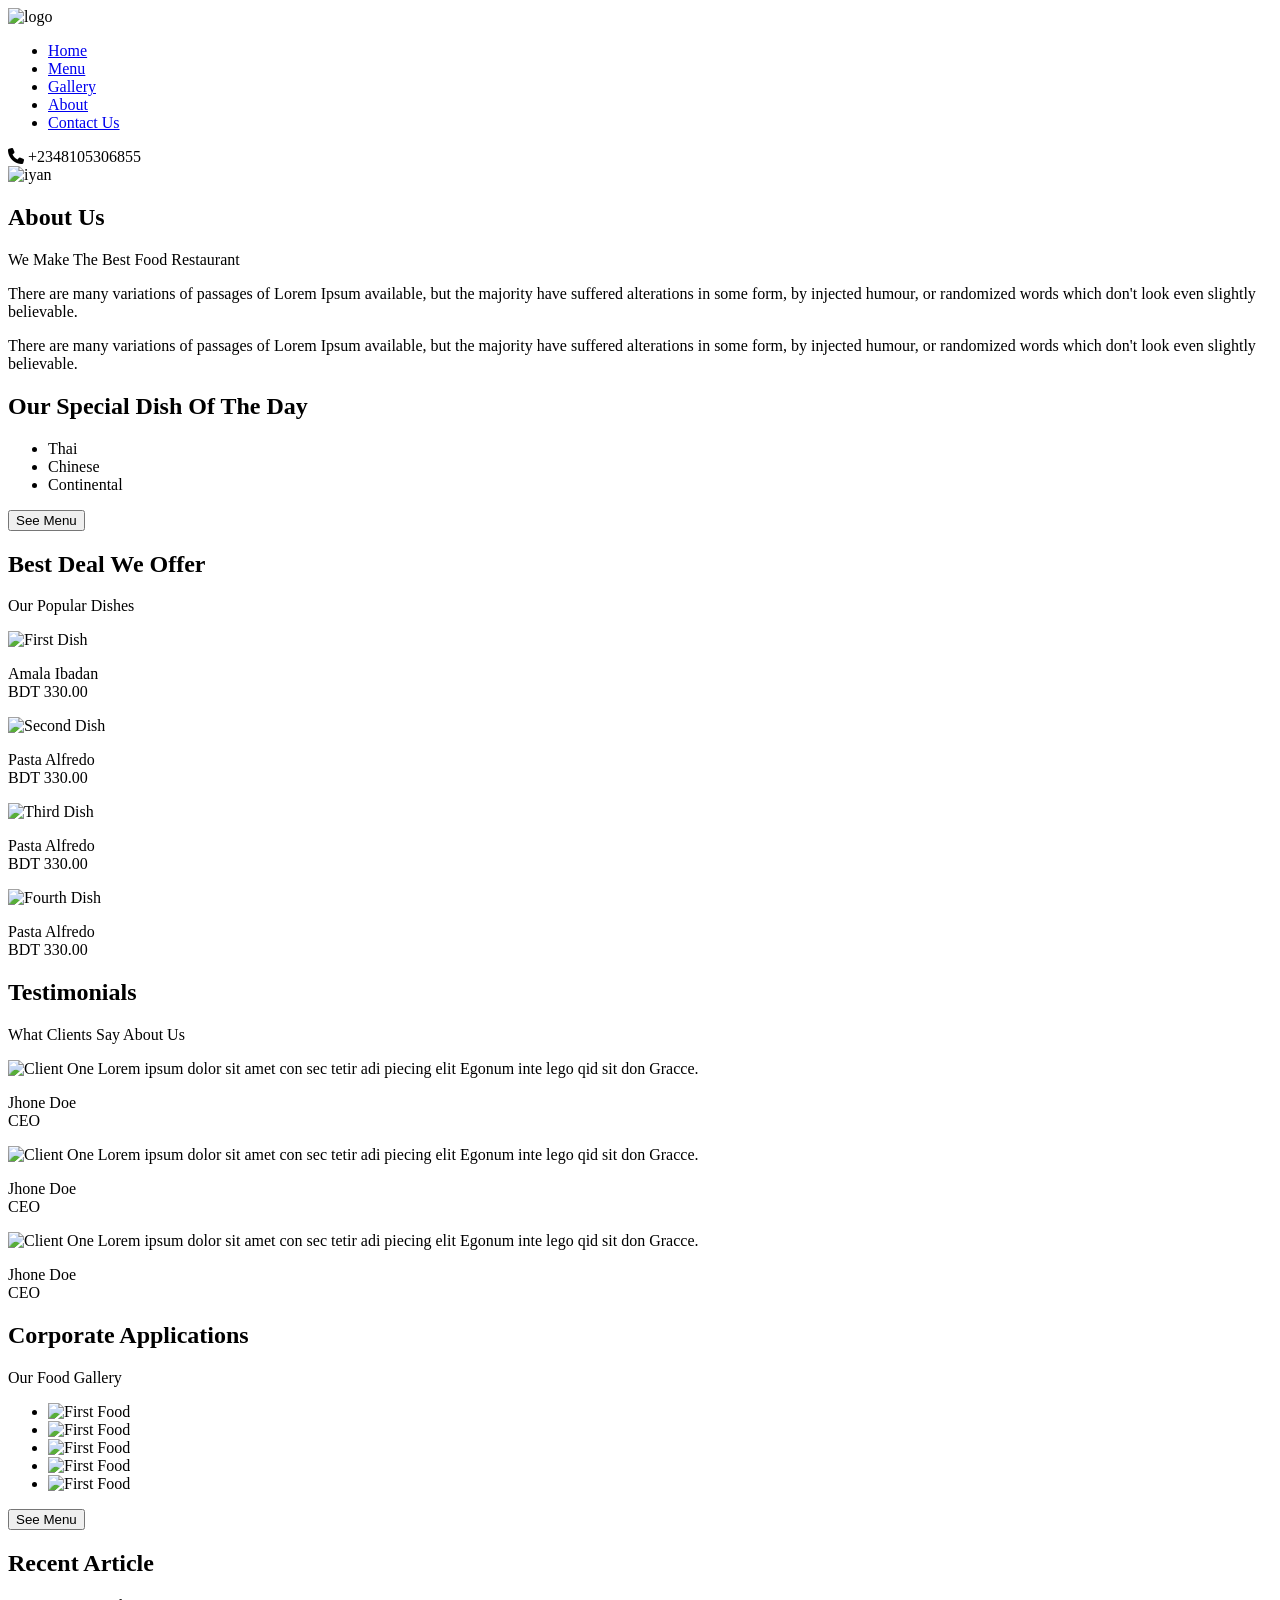
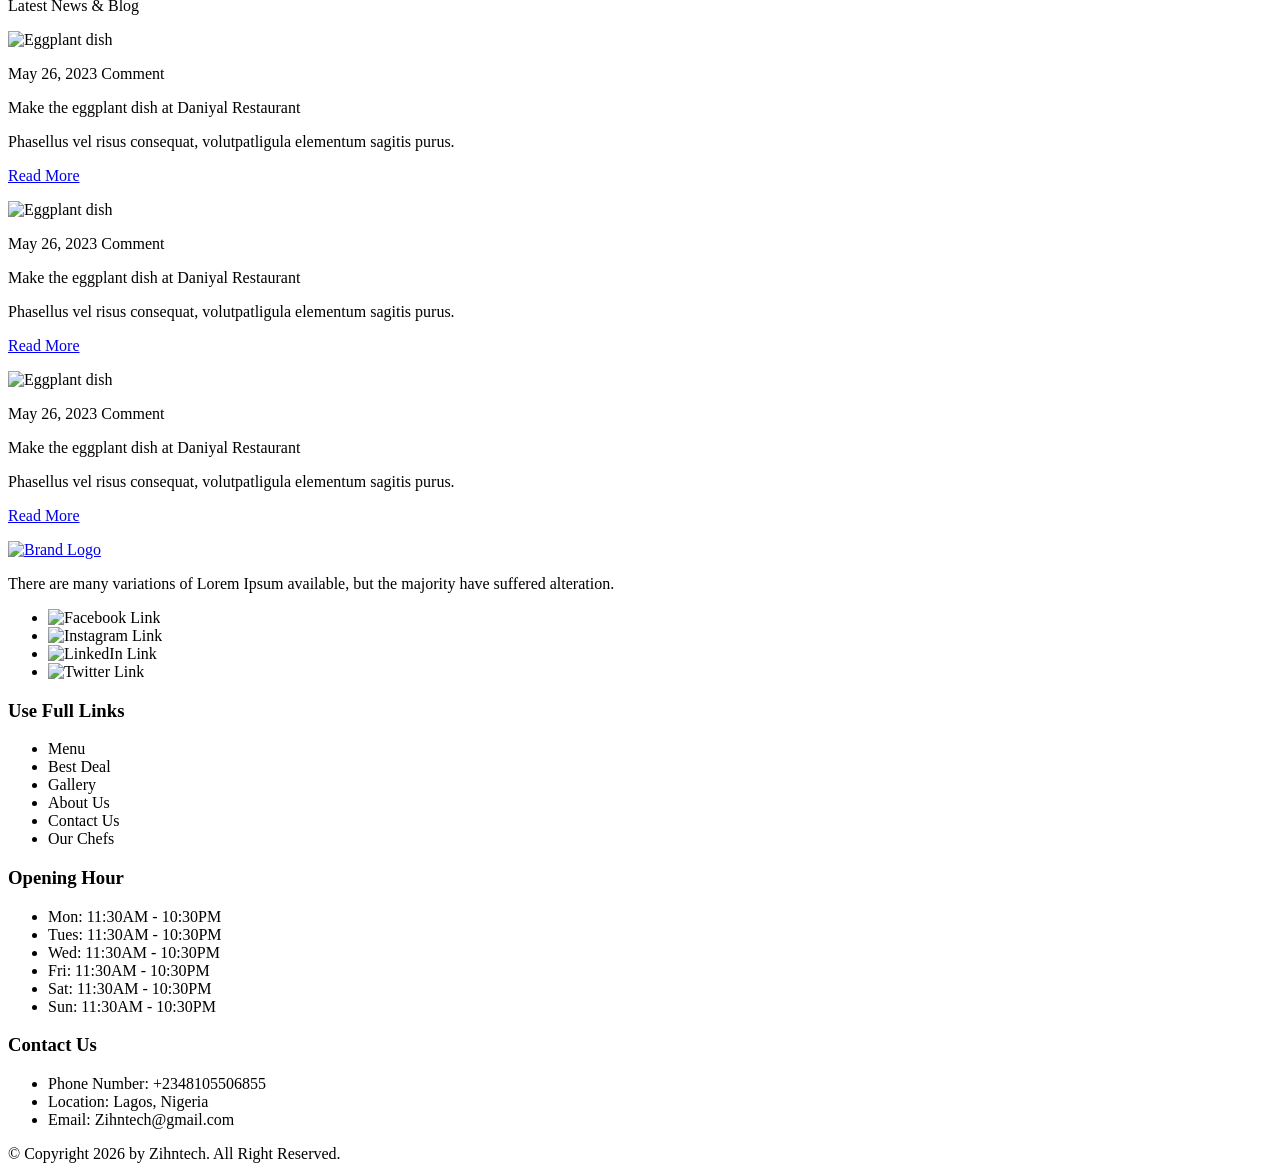
==== tasty-bites/index.html @ 5a6b52ce "feat: add icon to header section and favicon to the <head> tag" ====
<!DOCTYPE html>
<html lang="en">
<head>
    <meta charset="UTF-8">
    <meta name="viewport" content="width=device-width, initial-scale=1.0">
    <title>Tasty_bites</title>
    <link rel="stylesheet" href="style.css"/>
    <link rel="stylesheet" href="https://cdnjs.cloudflare.com/ajax/libs/font-awesome/6.7.2/css/all.min.css">
    <link rel="icon" href="favicon.ico">
</head>

<!--Header_section-->

<body>
    <header> 
        <nav>
            <div class = "logo">
                <img src="Assets/Images/photo_2026-08-06_18-55-12-removebg-preview.png" alt="logo" width= 80px height= 80px>
            </div>
            <ul>
                <li><a href=#home>Home
                </a></li>
                <li><a href=#menu>Menu
                </a></li>
                <li><a href=#gallery>Gallery
                </a></li>
                <li><a href=#about>About
                </a></li>
                <li><a href=#contact-us>Contact Us
                </a></li>
            </ul>
            <span class = "tel"><i class="fa-solid fa-phone"></i> +2348105306855
            </span>
        </nav>
    </header>
</body>


    <!--Hero_section
<main>
    <section class="hero" id="home">
        <div class = "bg_image">
            <img src = "https://unsplash.com/photos/a-table-topped-with-lots-of-plates-of-food-hatqfX3b9Vo" alt = "special_dishes">
        </div>
        
        <h1>Welcome To Tasty Bites
        </h1>
    
        <span class="hero-text">
        Enjoy The Real Fresh food<br/>From Our Cuisines
        </span>
      
        <p>There are many varieties of food available, be it Indian, Chinese, Nigerian, Turkish.
         Our goal is to ensure you have a good time with us.
        </p>
        <button>See Menu</button>
    </section>
    
<!--About_Section-->
    
    <section class = "about-content" id= "about">
      <div class="about-left-content">
      <img src = "#" alt = "iyan">
      </div>

      <div class = "about-right-content">
        <h2>About Us</h2>

        <span class = "about-text">We Make The Best Food Restaurant
        </span>
                                        <p>There are many variations of passages of Lorem Ipsum available,
but the majority have suffered alterations in some form,
by injected humour, or randomized words which don't look even slightly believable.
        </p>
      
        <p>There are many variations of passages of Lorem Ipsum available, but the majority have suffered alterations in some form, by injected humour, or randomized words which don't look even slightly believable.
        </p>
    
      <h2 class = "about-subheading"> Our Special Dish Of The Day
      </h2>

      <ul>
        <li>Thai</li>
        <li>Chinese</li>
        <li>Continental</li>
      </ul>

      <button>See Menu
      </button>
      </div>
    </section>

    
     <!--Menu_Section-->
    
    <section class = "dishes" id="menu">
      <h2>Best Deal We Offer
</h2>
                        <p>Our Popular Dishes</p>
                    </div>
                    <div>
                <img src="Assets/Images/photo_10_2026-07-24_16-06-29.jpg" alt="First Dish">
                    <p>Amala Ibadan<br/>
                        BDT 330.00</p>
            </div>
            <div>
                <img src="Assets/Images/photo_9_2026-07-24_16-06-29.jpg" alt="Second Dish">
                    <p>Pasta Alfredo<br/>
                        BDT 330.00</p>
            </div>
            <div>
                <img src="Assets/Images/photo_8_2026-07-24_16-06-29.jpg" alt="Third Dish">
                    <p>Pasta Alfredo<br/>
                        BDT 330.00</p>
            </div>
            <div>
                <img src="Assets/Images/photo_7_2026-07-24_16-06-29.jpg" alt="Fourth Dish">
                    <p>Pasta Alfredo<br/>
                        BDT 330.00</p>
            </div>
        </div>    
    </section>

            <section>
                <div class="reviews">
                    <div>
                        <h2>Testimonials</h2>
                        <p>What Clients Say About Us</p>
                    </div>
                    <div>
                        <img src="https://retratosbarcelona.com/wp-content/uploads/2022/09/Retratos_Barcelona_Corporate_Headshots_Ukraine-fundraiser_008.jpg" alt="Client One">
                            Lorem ipsum dolor sit amet con sec tetir adi piecing elit Egonum inte lego qid sit don Gracce.
                            <p>Jhone Doe<br/>
                                CEO</p>                                        
                    </div>   
                    <div>
                        <img src="https://retratosbarcelona.com/wp-content/uploads/2022/09/Retratos_Barcelona_Corporate_Headshots_Ukraine-fundraiser_008.jpg" alt="Client One">
                            Lorem ipsum dolor sit amet con sec tetir adi piecing elit Egonum inte lego qid sit don Gracce.
                            <p>Jhone Doe<br/>
                                CEO  </p>                                      
                    </div>    
                    <div>
                        <img src="https://retratosbarcelona.com/wp-content/uploads/2022/09/Retratos_Barcelona_Corporate_Headshots_Ukraine-fundraiser_008.jpg" alt="Client One">
                            Lorem ipsum dolor sit amet con sec tetir adi piecing elit Egonum inte lego qid sit don Gracce.
                            <p>Jhone Doe<br/>
                                CEO</p>                                   
                    </div>    
                </div>
            </section>

            <section>
                <div class='gallery'>
                    <div>
                        <h2>Corporate Applications</h2>
                        <p>Our Food Gallery</p>
                    </div>
                    <div>
                        <p>
                            <ul>
                                <li>
                                    <img src="Assets/Images/photo_1_2026-07-24_16-06-29.jpg" alt="First Food">
                                </li>
                                <li>
                                    <img src="Assets/Images/photo_2_2026-07-24_16-06-29.jpg" alt="First Food">
                                </li>
                                <li>
                                    <img src="Assets/Images/photo_3_2026-07-24_16-06-29.jpg" alt="First Food">
                                </li>
                                <li>
                                    <img src="Assets/Images/photo_4_2026-07-24_16-06-29.jpg" alt="First Food">
                                </li>
                                <li>
                                    <img src="Assets/Images/photo_5_2026-07-24_16-06-29.jpg" alt="First Food">
                                </li>
                            </ul>
                        </p>
                    </div>
                </div>
                <button type="Seemenu03">See Menu</button>
            </section>

            <section>
                <article>
                    <h2>Recent Article</h2>
                    <p>Latest News & Blog</p>
                    <div class="blog01">
                    <img src="Assets/Images/photo_4_2026-07-24_16-06-29.jpg" alt="Eggplant dish">
                    <p>May 26, 2023 Comment</p>
                    <p>Make the eggplant dish at Daniyal Restaurant</p>
                    <p>Phasellus vel risus consequat, volutpatligula
                        elementum sagitis purus.</p>
                    <p><a href="https:\\tastybites.com.ng" target="_blabk">Read More</a></p>
                    </div>

                    <div class="blog02">
                    <img src="Assets/Images/photo_4_2026-07-24_16-06-29.jpg" alt="Eggplant dish">
                    <p>May 26, 2023 Comment</p>
                    <p>Make the eggplant dish at Daniyal Restaurant</p>
                    <p>Phasellus vel risus consequat, volutpatligula
                        elementum sagitis purus.</p>
                    <p><a href="https:\\tastybites.com.ng" target="_blabk">Read More</a></p>
                    </div>

                    <div class="blog03">
                    <img src="Assets/Images/photo_4_2026-07-24_16-06-29.jpg" alt="Eggplant dish">
                    <p>May 26, 2023 Comment</p>
                    <p>Make the eggplant dish at Daniyal Restaurant</p>
                    <p>Phasellus vel risus consequat, volutpatligula
                        elementum sagitis purus.</p>
                    <p><a href="https:\\tastybites.com.ng" target="_blabk">Read More</a></p>
                    </div>
            </section>

            <section>
                    <div class="contact01">
                    <a 
                        href="https:\\tastybites.index.html " target="_blank">
                            <img src="Assets/Images/photo_2026-07-26_16-13-12.jpg" alt="Brand Logo">
                    </a>
                    <p>There are many variations of Lorem Ipsum
                        available, but the majority have suffered
                        alteration.</p>
                    </div>

                    <div class="socials">
                    <ul>
                        <li><img src="https:\\fb.com\tastybites" alt="Facebook Link"></li>
                        <li><img src="https:\\instagram.com\tastybites" alt="Instagram Link"></li>
                        <li><img src="https:\\LinkedIn.com\tastybites" alt="LinkedIn Link"></li>
                        <li><img src="https:\\Twitter.com\tastybites" alt="Twitter Link"></li>
                    </ul>
                    </div>
                    <div class="menu">
                    <p><h3>Use Full Links</h3></p>
                    <p>
                        <ul>
                            <li>Menu</li>
                            <li>Best Deal</li>
                            <li>Gallery</li>
                            <li>About Us</li>
                            <li>Contact Us</li>
                            <li>Our Chefs</li>
                        </ul>
                    </p>
                    </div>
                    <div class="opentime">
                    <p><h3>Opening Hour</h3></p>
                    <p>
                        <ul>
                            <li>Mon: 11:30AM - 10:30PM</li>
                            <li>Tues: 11:30AM - 10:30PM</li>
                            <li>Wed: 11:30AM - 10:30PM</li>
                            <li>Fri: 11:30AM - 10:30PM</li>
                            <li>Sat: 11:30AM - 10:30PM</li>
                            <li>Sun: 11:30AM - 10:30PM</li>
                        </ul>
                    </p>
                    </div>
                    <div class="contact02">
                    <p><h3>Contact Us</h3></p>
                    <p>
                        <ul>
                            <li>Phone Number: +2348105506855</li>
                            <li>Location: Lagos, Nigeria</li>
                            <li>Email: Zihntech@gmail.com</li>
                        </ul>
                    </p>
                    </div>
                </section>
    <footer>
                &copy; Copyright 2026 by Zihntech. All Right Reserved.
    </footer>
</main>
</html>
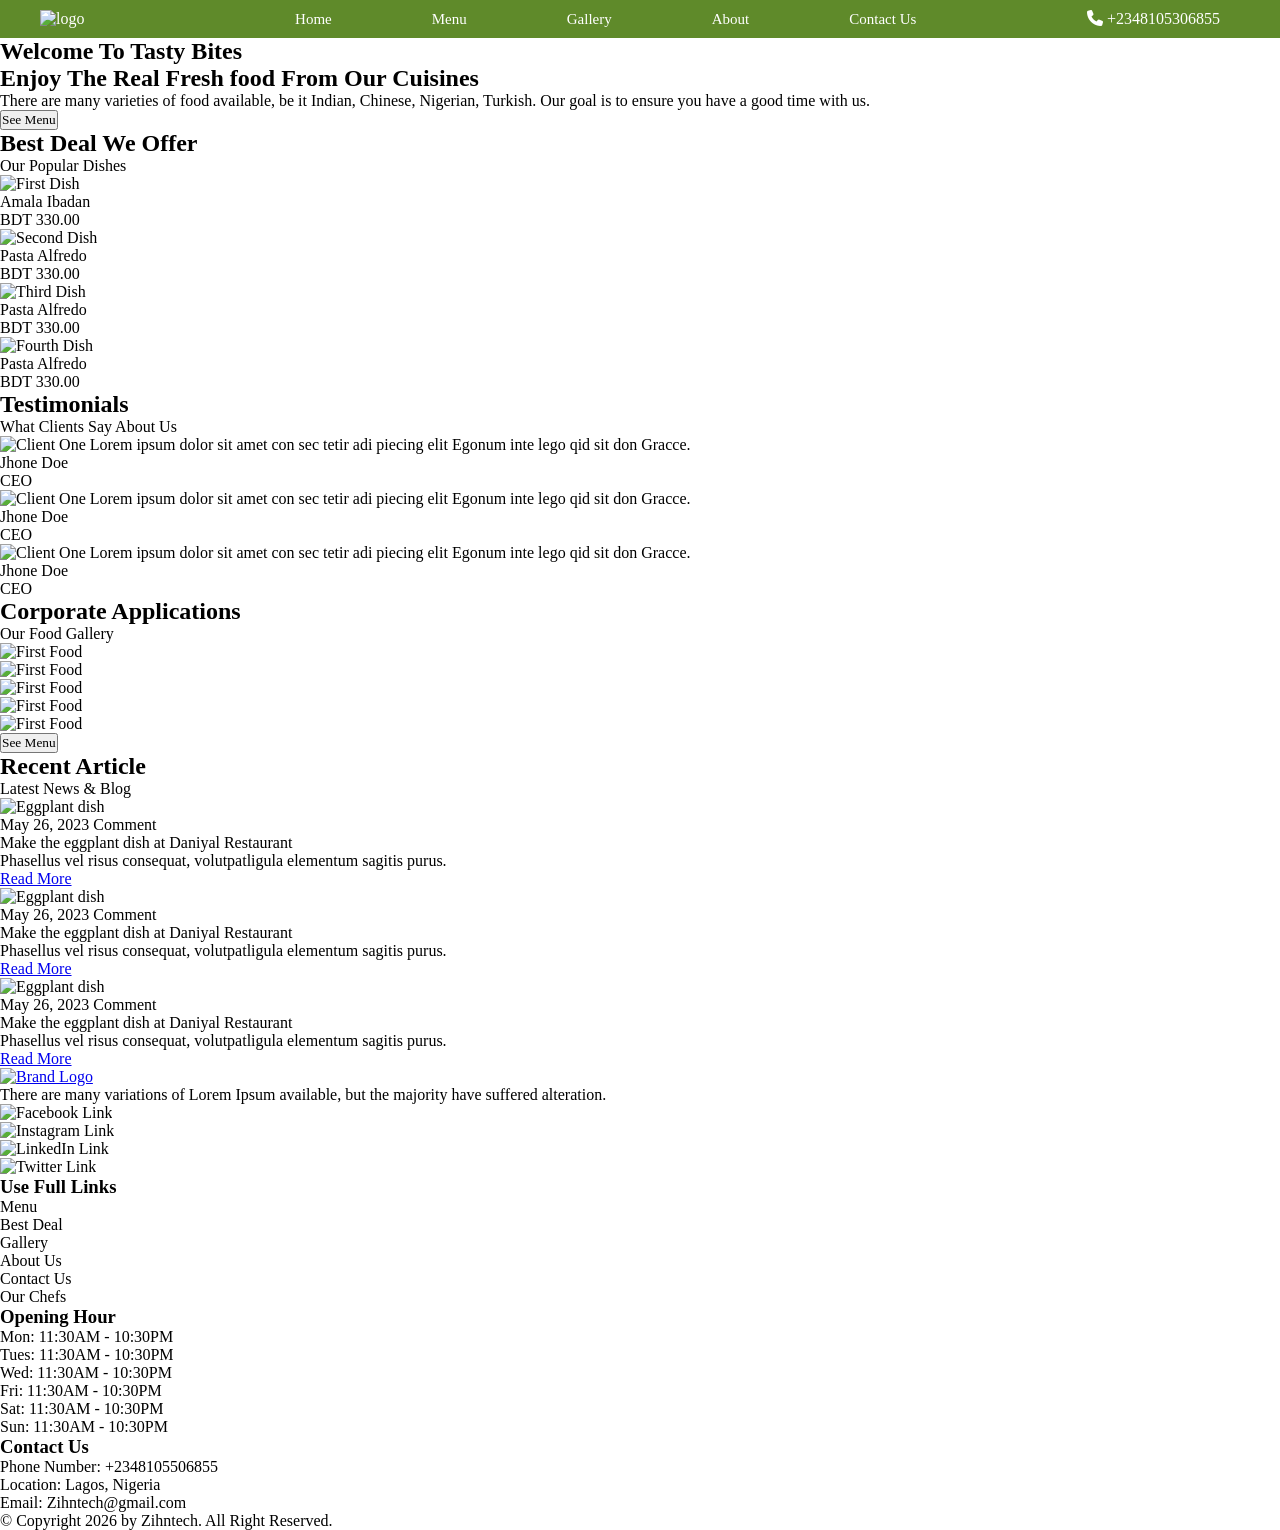
==== commit 1d9ca094: "Feat: structure the header section properly" ====
--- a/tasty-bites/index.html
+++ b/tasty-bites/index.html
@@ -35,28 +35,26 @@
     </header>
 </body>
 
-
-    <!--Hero_section
+    <!--Hero_section-->
+
 <main>
-    <section class="hero" id="home">
-        <div class = "bg_image">
-            <img src = "https://unsplash.com/photos/a-table-topped-with-lots-of-plates-of-food-hatqfX3b9Vo" alt = "special_dishes">
-        </div>
-        
-        <h1>Welcome To Tasty Bites
-        </h1>
-    
-        <span class="hero-text">
-        Enjoy The Real Fresh food<br/>From Our Cuisines
-        </span>
-      
-        <p>There are many varieties of food available, be it Indian, Chinese, Nigerian, Turkish.
-         Our goal is to ensure you have a good time with us.
-        </p>
-        <button>See Menu</button>
+    <section class = "hero" id="home">
+        <dov class = "hero-content">
+            <h1>Welcome To Tasty Bites
+            </h1>
+            <h2 class="heading">
+            Enjoy The Real Fresh food From Our Cuisines
+            </h2>
+            <div>
+                <p>There are many varieties of food available, be it Indian, Chinese, Nigerian, Turkish.
+                Our goal is to ensure you have a good time with us.
+                </p>
+            </div>
+            <button>See Menu</button>
+        </dov>
     </section>
     
-<!--About_Section-->
+<!--About_Section
     
     <section class = "about-content" id= "about">
       <div class="about-left-content">
--- a/tasty-bites/style.css
+++ b/tasty-bites/style.css
@@ -0,0 +1,100 @@
+* {
+  margin: 0;
+  padding: 0;
+  box-sizing: border-box;
+  font-family: "Times New Romans", Times, Serif;
+}
+
+/*Header_section*/
+
+nav {
+  display: flex;
+  background-color: #5F8A2A;
+  color: white;
+  justify-content: space-between;
+  align-items: center;
+}
+
+nav > .logo {
+  padding: 10px 40px;
+
+}
+
+
+nav ul {
+  display: flex;
+  justify-content: space-around;
+  gap:100px;
+  align-items: center;
+  font-size: 15px;
+}
+
+nav li {
+  list-style-type: none;
+}
+
+nav a {
+  text-decoration: none;
+  color: white;
+}
+
+nav > .tel {
+  padding-right: 60px;
+}
+
+/* Hero_Section
+.hero {
+background-image: linear-gradient(rgba(0, 0, 0, 0.6), rgba(0, 0, 0, 0.6)),
+url(Assets/Images/photo_3_2026-07-24_16-06-29.jpg);
+background-size:cover;
+background-repeat: no-repeat;
+background-position: center;
+color: white;
+padding: 20px 40px;
+height: 100lvh;
+line-height: 7lvh;
+}
+
+.hero h1 {
+  font-size: 20px;
+  font-weight: lighter;
+}
+
+.hero .heading {
+  font-size: 36px;
+  text-transform: capitalize;
+}
+
+.hero p {
+  font-size: 25px;
+  width: 80%;
+  max-width:1000px;
+}
+
+.hero button {
+  background-color: #5F8A2A;
+  color: white;
+  padding: 10px 20px;
+  border: none;
+  border-radius: 0px 10px;
+  margin-top: 20px;
+  word-spacing: 2px;
+  letter-spacing: 2px;
+  cursor: pointer;
+}
+
+button :hover {
+  background-color: white;
+  color: #5F8A2A;
+  transition: 2s ease;
+}
+
+/* About_Section */
+
+.about {
+  display: flex;
+  padding: 84px;
+  gap: 80px;
+}
+
+.about .about-left-content img {
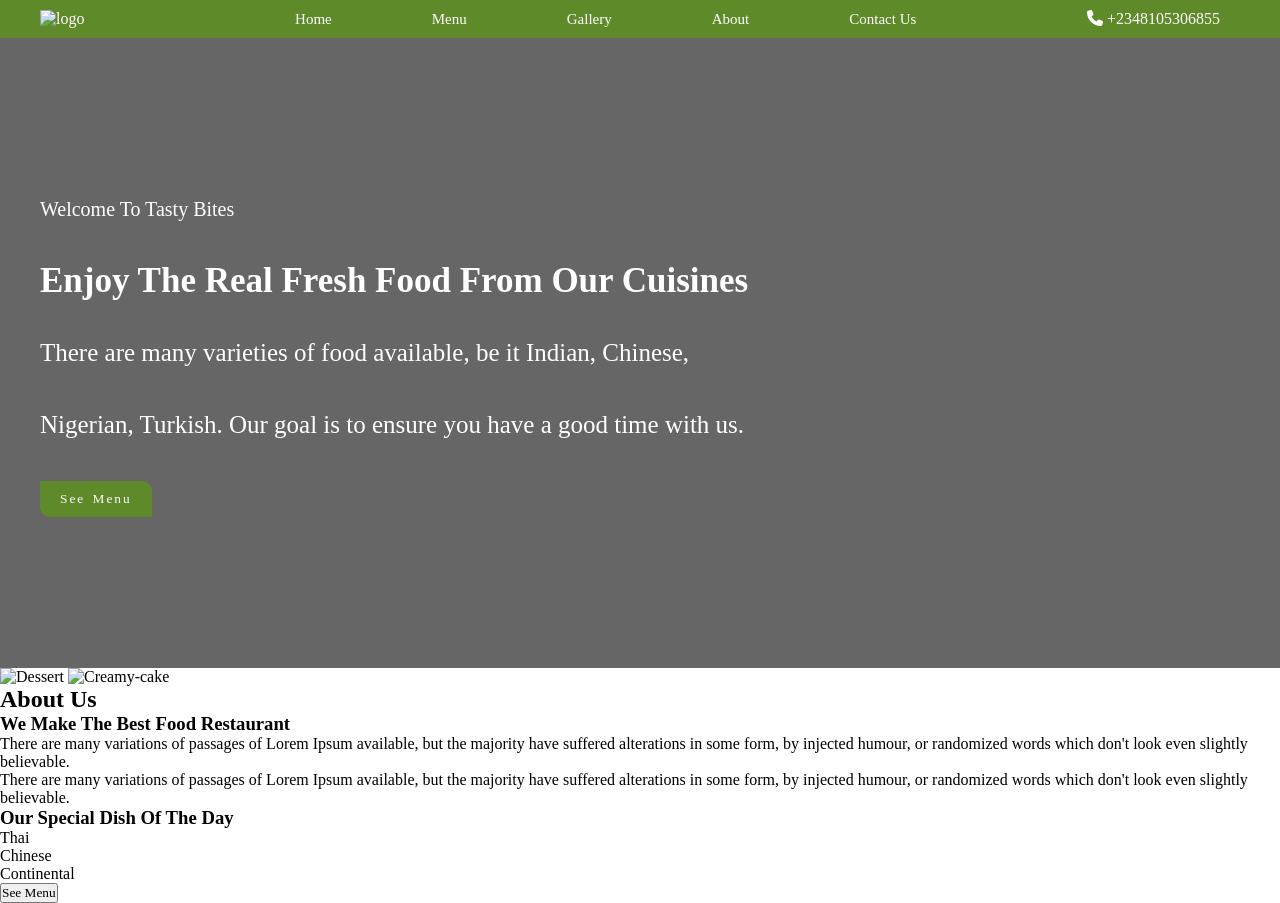
==== commit 604028dd: "Feat: fix the structure of the about section and arrange headings tag" ====
--- a/tasty-bites/index.html
+++ b/tasty-bites/index.html
@@ -54,42 +54,38 @@
         </dov>
     </section>
     
-<!--About_Section
+<!--About_Section-->
     
     <section class = "about-content" id= "about">
-      <div class="about-left-content">
-      <img src = "#" alt = "iyan">
-      </div>
-
-      <div class = "about-right-content">
-        <h2>About Us</h2>
-
-        <span class = "about-text">We Make The Best Food Restaurant
-        </span>
-                                        <p>There are many variations of passages of Lorem Ipsum available,
-but the majority have suffered alterations in some form,
-by injected humour, or randomized words which don't look even slightly believable.
-        </p>
-      
-        <p>There are many variations of passages of Lorem Ipsum available, but the majority have suffered alterations in some form, by injected humour, or randomized words which don't look even slightly believable.
-        </p>
-    
-      <h2 class = "about-subheading"> Our Special Dish Of The Day
-      </h2>
-
-      <ul>
-        <li>Thai</li>
-        <li>Chinese</li>
-        <li>Continental</li>
-      </ul>
-
-      <button>See Menu
-      </button>
-      </div>
+        <div class="about-left-content">
+            <img src = "Assets/Images/photo_4_2026-07-24_16-06-29.jpg" alt = "Dessert">
+            <img src = "Assets/Images/photo_5_2026-07-24_16-06-29.jpg" alt = "Creamy-cake">
+        </div>
+
+        <div class = "about-right-content">
+            <h2>About Us</h2>
+            <h3>We Make The Best Food Restaurant
+            </h3>
+            <p>There are many variations of passages of Lorem Ipsum available,
+            but the majority have suffered alterations in some form,
+            by injected humour, or randomized words which don't look even slightly believable.
+            </p>
+            
+            <p>There are many variations of passages of Lorem Ipsum available, but the majority have suffered alterations in some form, by injected humour, or randomized words which don't look even slightly believable.
+            </p>
+          
+            <h3>Our Special Dish Of The Day
+            </h3>
+            <ul>
+                <li>Thai</li>
+                <li>Chinese</li>
+                <li>Continental</li>
+            </ul>
+            <button>See Menu</button>
+        </div>
     </section>
 
-    
-     <!--Menu_Section-->
+     <!--Menu_Section
     
     <section class = "dishes" id="menu">
       <h2>Best Deal We Offer
--- a/tasty-bites/style.css
+++ b/tasty-bites/style.css
@@ -9,7 +9,7 @@
 
 nav {
   display: flex;
-  background-color: #5F8A2A;
+  background-color: #5f8a2a;
   color: white;
   justify-content: space-between;
   align-items: center;
@@ -17,14 +17,12 @@
 
 nav > .logo {
   padding: 10px 40px;
-
 }
-
 
 nav ul {
   display: flex;
   justify-content: space-around;
-  gap:100px;
+  gap: 100px;
   align-items: center;
   font-size: 15px;
 }
@@ -42,17 +40,26 @@
   padding-right: 60px;
 }
 
-/* Hero_Section
+/* Hero_Section*/
+
 .hero {
-background-image: linear-gradient(rgba(0, 0, 0, 0.6), rgba(0, 0, 0, 0.6)),
-url(Assets/Images/photo_3_2026-07-24_16-06-29.jpg);
-background-size:cover;
-background-repeat: no-repeat;
-background-position: center;
-color: white;
-padding: 20px 40px;
-height: 100lvh;
-line-height: 7lvh;
+  background-image:
+    linear-gradient(rgba(0, 0, 0, 0.6), rgba(0, 0, 0, 0.6)),
+    url(Assets/Images/photo_3_2026-07-24_16-06-29.jpg);
+  background-size: cover;
+  background-repeat: no-repeat;
+  background-position: center;
+  color: white;
+  min-height: 70lvh;
+  display: flex;
+  align-items: center;
+  line-height: 8lvh;
+}
+
+.hero-content {
+  padding: 10px 40px;
+  width: 200%;
+  max-width: 1000px;
 }
 
 .hero h1 {
@@ -61,18 +68,18 @@
 }
 
 .hero .heading {
-  font-size: 36px;
+  font-size: 35px;
   text-transform: capitalize;
 }
 
 .hero p {
   font-size: 25px;
   width: 80%;
-  max-width:1000px;
+  max-width: 1000px;
 }
 
 .hero button {
-  background-color: #5F8A2A;
+  background-color: #5f8a2a;
   color: white;
   padding: 10px 20px;
   border: none;
@@ -85,16 +92,45 @@
 
 button :hover {
   background-color: white;
-  color: #5F8A2A;
+  color: #5f8a2a;
   transition: 2s ease;
 }
 
-/* About_Section */
+/* About_Section
 
-.about {
+.about-content {
   display: flex;
-  padding: 84px;
-  gap: 80px;
+  justify-content: space-between;
+  align-items: center;
+  gap: 250px;
+  padding: 40px;
+  width: 100%;
 }
 
-.about .about-left-content img {+.about-left-content {
+  position: relative;
+  width: 50%;
+  min-height: 450px;
+}
+
+.about-left-content img {
+  width: 300px;
+  height: 300px;
+  object-fit: cover;
+  position: absolute;
+}
+
+.about-left-content img:first-child {
+  top: 0;
+  left: 0;
+  z-index: 1;
+}
+
+.about-left-content img:last-child {
+  top: 100px;
+  left: 150px;
+  z-index: 2;
+}
+.about-right-content {
+  
+}
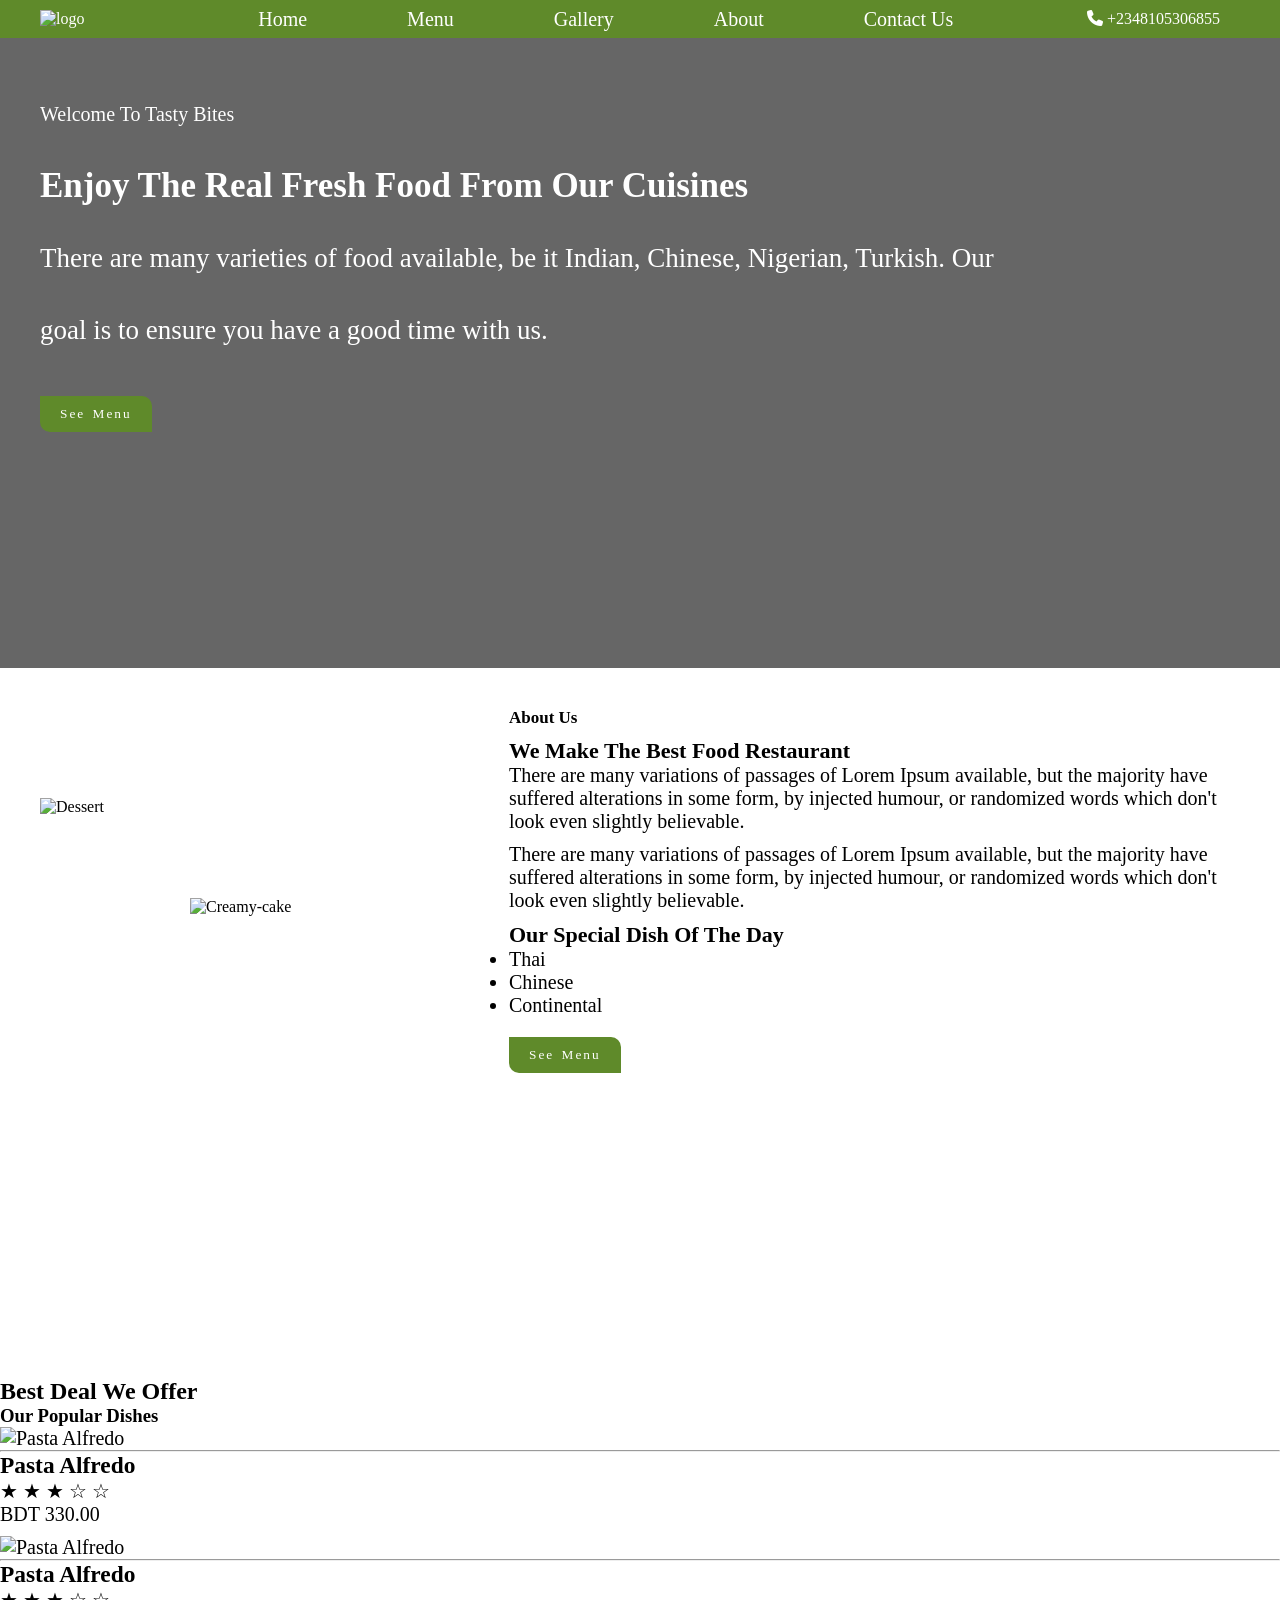
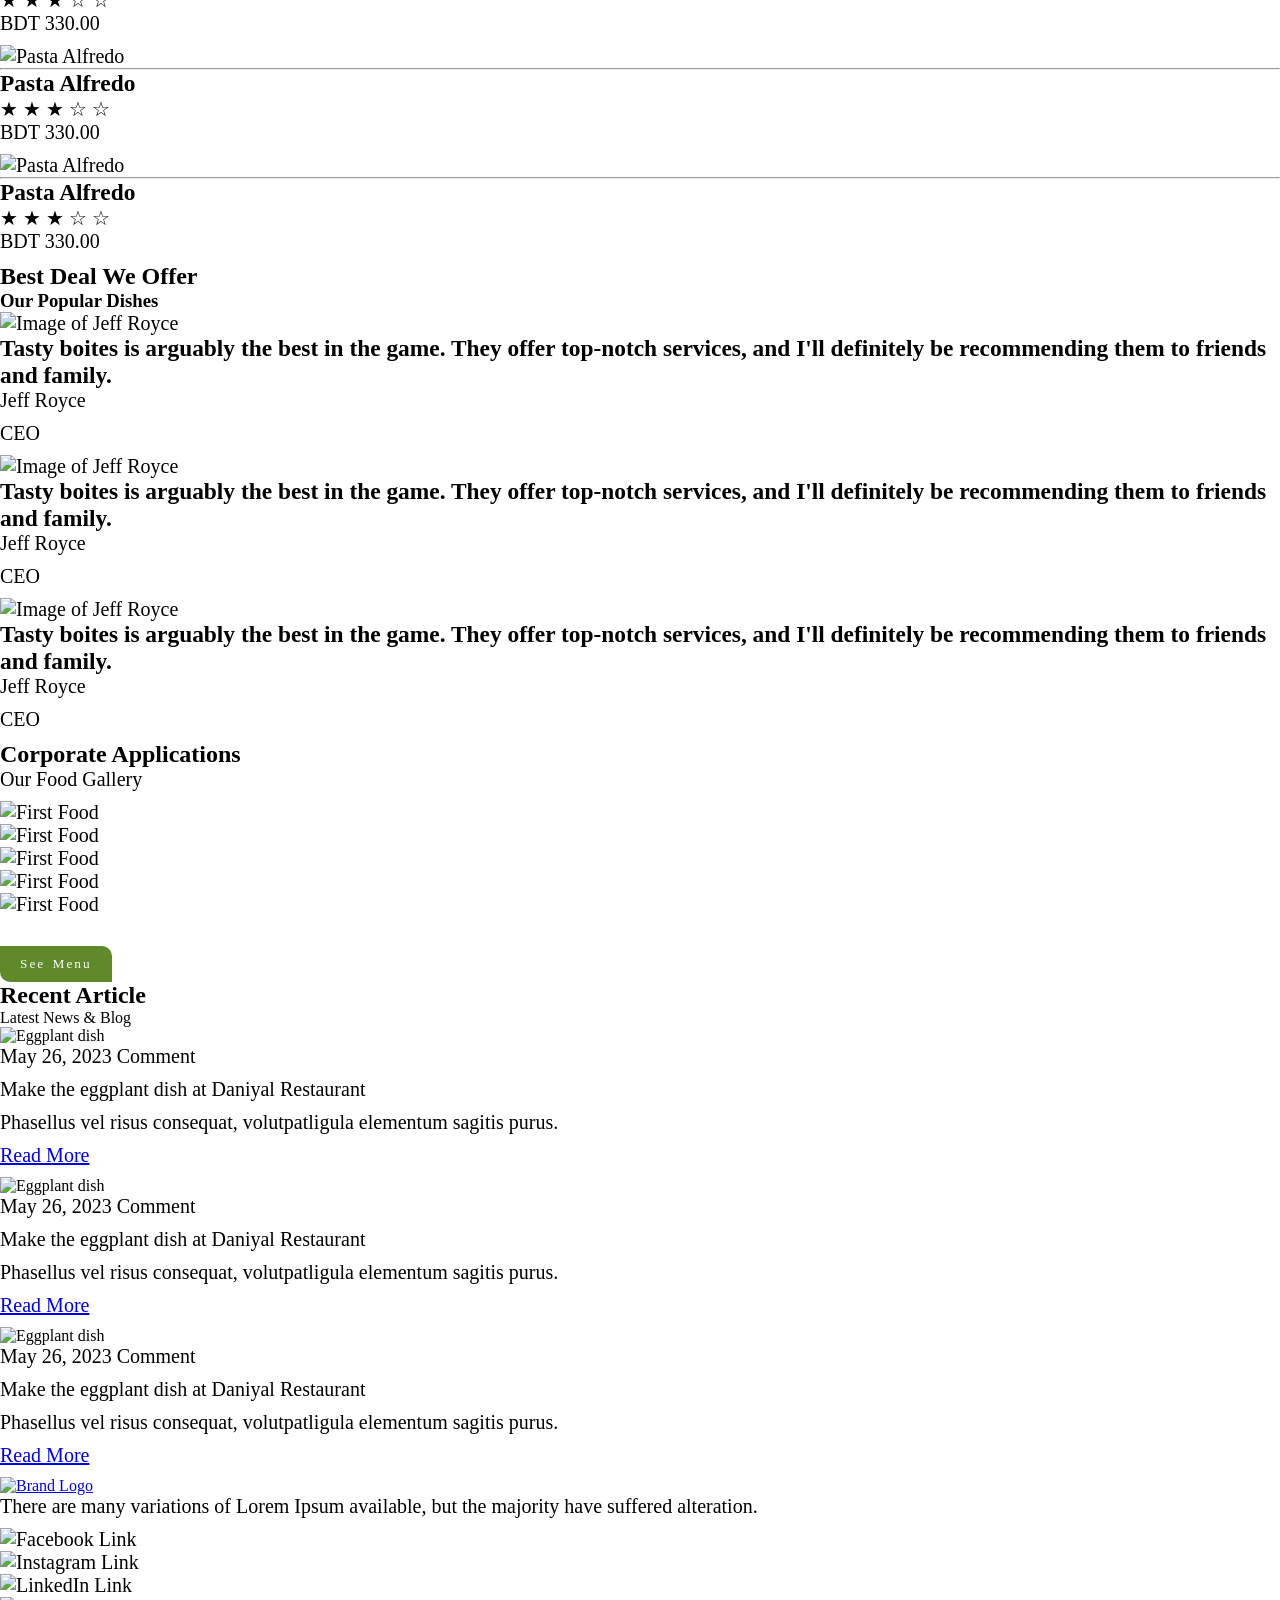
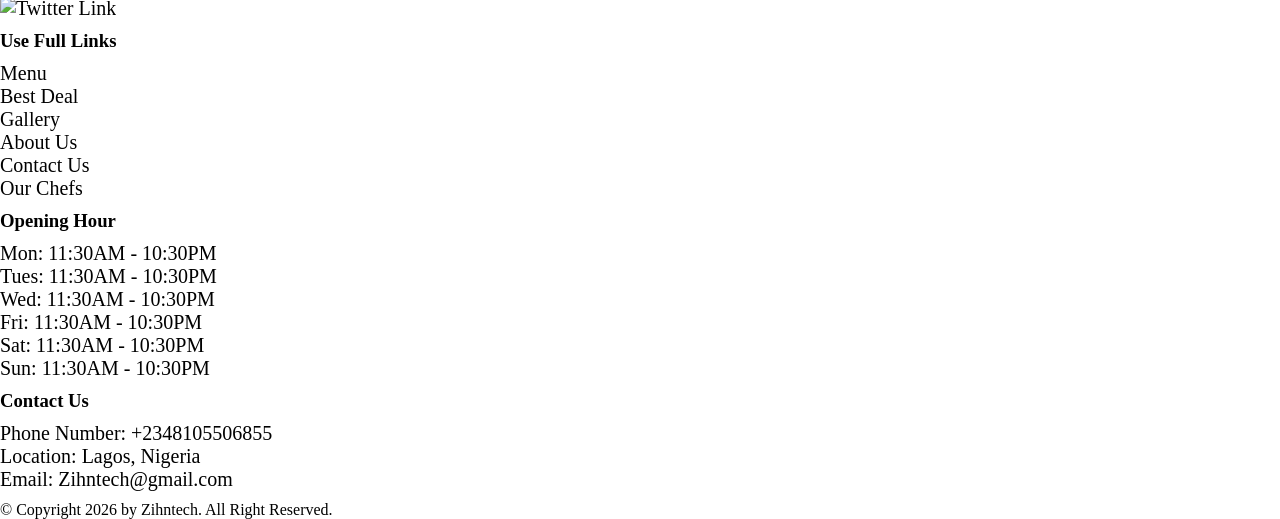
==== commit d21d2974: "Feat: fix menu section" ====
--- a/tasty-bites/index.html
+++ b/tasty-bites/index.html
@@ -85,182 +85,245 @@
         </div>
     </section>
 
-     <!--Menu_Section
+     <!--Menu_Section-->
     
-    <section class = "dishes" id="menu">
-      <h2>Best Deal We Offer
-</h2>
-                        <p>Our Popular Dishes</p>
+    <section class = "menu-section" id="menu">
+        <div class = "menu-text">
+            <h2>Best Deal We Offer</h2>
+            <h3>Our Popular Dishes</h3>
+        </div>
+        <ul>
+            <li><div class ="dish-card1">
+                <span class ="dish-image">
+                    <img src="Assets/Images/photo_8_2026-07-24_16-06-29.jpg" alt="Pasta Alfredo">
+                <hr></span>
+                <div class = "dish-text">
+                    <h3>Pasta Alfredo</h3>
+                    <div class = "rating">
+                    &#9733; &#9733; &#9733; &#9734; &#9734;
                     </div>
-                    <div>
-                <img src="Assets/Images/photo_10_2026-07-24_16-06-29.jpg" alt="First Dish">
-                    <p>Amala Ibadan<br/>
-                        BDT 330.00</p>
-            </div>
+                    <p>BDT 330.00</p>   
+                </div>
+            </li></div>
+            
+            <li><div class ="dish-card2">
+                <span class ="dish-image">
+                    <img src="Assets/Images/photo_8_2026-07-24_16-06-29.jpg" alt="Pasta Alfredo">
+                <hr></span>
+                <div class = "dish-text">
+                    <h3>Pasta Alfredo</h3>
+                    <div class = "rating">
+                    &#9733; &#9733; &#9733; &#9734; &#9734;
+                    </div>
+                    <p>BDT 330.00</p>     
+                </div>
+            </li></div>
+
+            <li><div class ="dish-card3">
+                <span class ="dish-image">
+                    <img src="Assets/Images/photo_8_2026-07-24_16-06-29.jpg" alt="Pasta Alfredo">
+                <hr></span>
+                <div class = "dish-text">
+                    <h3>Pasta Alfredo</h3>
+                    <div class = "rating">
+                    &#9733; &#9733; &#9733; &#9734; &#9734;
+                    </div>
+                    <p>BDT 330.00</p>   
+                </div>
+            </li></div>
+
+            <li><div class ="dish-card4">
+                <span class ="dish-image">
+                    <img src="Assets/Images/photo_8_2026-07-24_16-06-29.jpg" alt="Pasta Alfredo">
+                <hr></span>
+                <div class = "dish-text">
+                   <h3>Pasta Alfredo</h3>
+                    <div class = "rating">
+                    &#9733; &#9733; &#9733; &#9734; &#9734;
+                    </div>
+                    <p>BDT 330.00</p>   
+                </div>
+            </li></div>
+        </ul>    
+    </section>
+
+    <!-- Testimonial_Section -->
+
+    <section>
+        <div class="testimonial">
+            <h2>Best Deal We Offer</h2>
+            <h3>Our Popular Dishes</h3>
+        </div>
+
+        <ul>
+            <li><div class ="testimonial1">
+                <span class ="customer1-image">
+                    <img src="https://retratosbarcelona.com/wp-content/uploads/2022/09/Retratos_Barcelona_Corporate_Headshots_Ukraine-fundraiser_008.jpg"
+                    alt="Image of Jeff Royce">
+                </span>
+                <div class = "review">
+                    <h3>Tasty boites is arguably the best in the game.
+                        They offer top-notch services, and I'll definitely
+                        be recommending them to friends and family.
+                    </h3>
+                    <p>Jeff Royce</p>
+                    <p>CEO</p>
+                </div>
+            </li></div>
+
+            <li><div class ="testimonial2">
+                <span class ="customer2-image">
+                    <img src="https://retratosbarcelona.com/wp-content/uploads/2022/09/Retratos_Barcelona_Corporate_Headshots_Ukraine-fundraiser_008.jpg"
+                    alt="Image of Jeff Royce">
+                </span>
+                <div class = "review">
+                    <h3>Tasty boites is arguably the best in the game.
+                        They offer top-notch services, and I'll definitely
+                        be recommending them to friends and family.
+                    </h3>
+                    <p>Jeff Royce</p>
+                    <p>CEO</p>
+                </div>
+            </li></div>
+
+            <li><div class ="testimonial3">
+                <span class ="customer3-image">
+                    <img src="https://retratosbarcelona.com/wp-content/uploads/2022/09/Retratos_Barcelona_Corporate_Headshots_Ukraine-fundraiser_008.jpg"
+                    alt="Image of Jeff Royce">
+                </span>
+                <div class = "review">
+                    <h3>Tasty boites is arguably the best in the game.
+                        They offer top-notch services, and I'll definitely
+                        be recommending them to friends and family.
+                    </h3>
+                    <p>Jeff Royce</p>
+                    <p>CEO</p>
+                </div>
+            </li></div>
+        </ul>
+    </section>
+
+    
+    <section>
+        <div class='gallery'>
             <div>
-                <img src="Assets/Images/photo_9_2026-07-24_16-06-29.jpg" alt="Second Dish">
-                    <p>Pasta Alfredo<br/>
-                        BDT 330.00</p>
+                <h2>Corporate Applications</h2>
+                <p>Our Food Gallery</p>
             </div>
             <div>
-                <img src="Assets/Images/photo_8_2026-07-24_16-06-29.jpg" alt="Third Dish">
-                    <p>Pasta Alfredo<br/>
-                        BDT 330.00</p>
-            </div>
-            <div>
-                <img src="Assets/Images/photo_7_2026-07-24_16-06-29.jpg" alt="Fourth Dish">
-                    <p>Pasta Alfredo<br/>
-                        BDT 330.00</p>
-            </div>
-        </div>    
-    </section>
-
-            <section>
-                <div class="reviews">
-                    <div>
-                        <h2>Testimonials</h2>
-                        <p>What Clients Say About Us</p>
-                    </div>
-                    <div>
-                        <img src="https://retratosbarcelona.com/wp-content/uploads/2022/09/Retratos_Barcelona_Corporate_Headshots_Ukraine-fundraiser_008.jpg" alt="Client One">
-                            Lorem ipsum dolor sit amet con sec tetir adi piecing elit Egonum inte lego qid sit don Gracce.
-                            <p>Jhone Doe<br/>
-                                CEO</p>                                        
-                    </div>   
-                    <div>
-                        <img src="https://retratosbarcelona.com/wp-content/uploads/2022/09/Retratos_Barcelona_Corporate_Headshots_Ukraine-fundraiser_008.jpg" alt="Client One">
-                            Lorem ipsum dolor sit amet con sec tetir adi piecing elit Egonum inte lego qid sit don Gracce.
-                            <p>Jhone Doe<br/>
-                                CEO  </p>                                      
-                    </div>    
-                    <div>
-                        <img src="https://retratosbarcelona.com/wp-content/uploads/2022/09/Retratos_Barcelona_Corporate_Headshots_Ukraine-fundraiser_008.jpg" alt="Client One">
-                            Lorem ipsum dolor sit amet con sec tetir adi piecing elit Egonum inte lego qid sit don Gracce.
-                            <p>Jhone Doe<br/>
-                                CEO</p>                                   
-                    </div>    
-                </div>
-            </section>
-
-            <section>
-                <div class='gallery'>
-                    <div>
-                        <h2>Corporate Applications</h2>
-                        <p>Our Food Gallery</p>
-                    </div>
-                    <div>
-                        <p>
-                            <ul>
-                                <li>
-                                    <img src="Assets/Images/photo_1_2026-07-24_16-06-29.jpg" alt="First Food">
-                                </li>
-                                <li>
-                                    <img src="Assets/Images/photo_2_2026-07-24_16-06-29.jpg" alt="First Food">
-                                </li>
-                                <li>
-                                    <img src="Assets/Images/photo_3_2026-07-24_16-06-29.jpg" alt="First Food">
-                                </li>
-                                <li>
-                                    <img src="Assets/Images/photo_4_2026-07-24_16-06-29.jpg" alt="First Food">
-                                </li>
-                                <li>
-                                    <img src="Assets/Images/photo_5_2026-07-24_16-06-29.jpg" alt="First Food">
-                                </li>
-                            </ul>
-                        </p>
-                    </div>
-                </div>
-                <button type="Seemenu03">See Menu</button>
-            </section>
-
-            <section>
-                <article>
-                    <h2>Recent Article</h2>
-                    <p>Latest News & Blog</p>
-                    <div class="blog01">
-                    <img src="Assets/Images/photo_4_2026-07-24_16-06-29.jpg" alt="Eggplant dish">
-                    <p>May 26, 2023 Comment</p>
-                    <p>Make the eggplant dish at Daniyal Restaurant</p>
-                    <p>Phasellus vel risus consequat, volutpatligula
-                        elementum sagitis purus.</p>
-                    <p><a href="https:\\tastybites.com.ng" target="_blabk">Read More</a></p>
-                    </div>
-
-                    <div class="blog02">
-                    <img src="Assets/Images/photo_4_2026-07-24_16-06-29.jpg" alt="Eggplant dish">
-                    <p>May 26, 2023 Comment</p>
-                    <p>Make the eggplant dish at Daniyal Restaurant</p>
-                    <p>Phasellus vel risus consequat, volutpatligula
-                        elementum sagitis purus.</p>
-                    <p><a href="https:\\tastybites.com.ng" target="_blabk">Read More</a></p>
-                    </div>
-
-                    <div class="blog03">
-                    <img src="Assets/Images/photo_4_2026-07-24_16-06-29.jpg" alt="Eggplant dish">
-                    <p>May 26, 2023 Comment</p>
-                    <p>Make the eggplant dish at Daniyal Restaurant</p>
-                    <p>Phasellus vel risus consequat, volutpatligula
-                        elementum sagitis purus.</p>
-                    <p><a href="https:\\tastybites.com.ng" target="_blabk">Read More</a></p>
-                    </div>
-            </section>
-
-            <section>
-                    <div class="contact01">
-                    <a 
-                        href="https:\\tastybites.index.html " target="_blank">
-                            <img src="Assets/Images/photo_2026-07-26_16-13-12.jpg" alt="Brand Logo">
-                    </a>
-                    <p>There are many variations of Lorem Ipsum
-                        available, but the majority have suffered
-                        alteration.</p>
-                    </div>
-
-                    <div class="socials">
+                <p>
                     <ul>
-                        <li><img src="https:\\fb.com\tastybites" alt="Facebook Link"></li>
-                        <li><img src="https:\\instagram.com\tastybites" alt="Instagram Link"></li>
-                        <li><img src="https:\\LinkedIn.com\tastybites" alt="LinkedIn Link"></li>
-                        <li><img src="https:\\Twitter.com\tastybites" alt="Twitter Link"></li>
+                        <li>
+                            <img src="Assets/Images/photo_1_2026-07-24_16-06-29.jpg" alt="First Food">
+                        </li>
+                        <li>
+                            <img src="Assets/Images/photo_2_2026-07-24_16-06-29.jpg" alt="First Food">
+                        </li>
+                        <li>
+                            <img src="Assets/Images/photo_3_2026-07-24_16-06-29.jpg" alt="First Food">
+                        </li>
+                        <li>
+                            <img src="Assets/Images/photo_4_2026-07-24_16-06-29.jpg" alt="First Food">
+                        </li>
+                        <li>
+                            <img src="Assets/Images/photo_5_2026-07-24_16-06-29.jpg" alt="First Food">
+                        </li>
                     </ul>
-                    </div>
-                    <div class="menu">
-                    <p><h3>Use Full Links</h3></p>
-                    <p>
-                        <ul>
-                            <li>Menu</li>
-                            <li>Best Deal</li>
-                            <li>Gallery</li>
-                            <li>About Us</li>
-                            <li>Contact Us</li>
-                            <li>Our Chefs</li>
-                        </ul>
-                    </p>
-                    </div>
-                    <div class="opentime">
-                    <p><h3>Opening Hour</h3></p>
-                    <p>
-                        <ul>
-                            <li>Mon: 11:30AM - 10:30PM</li>
-                            <li>Tues: 11:30AM - 10:30PM</li>
-                            <li>Wed: 11:30AM - 10:30PM</li>
-                            <li>Fri: 11:30AM - 10:30PM</li>
-                            <li>Sat: 11:30AM - 10:30PM</li>
-                            <li>Sun: 11:30AM - 10:30PM</li>
-                        </ul>
-                    </p>
-                    </div>
-                    <div class="contact02">
-                    <p><h3>Contact Us</h3></p>
-                    <p>
-                        <ul>
-                            <li>Phone Number: +2348105506855</li>
-                            <li>Location: Lagos, Nigeria</li>
-                            <li>Email: Zihntech@gmail.com</li>
-                        </ul>
-                    </p>
-                    </div>
-                </section>
+                </p>
+            </div>
+        </div>
+        <button type="Seemenu03">See Menu</button>
+    </section>
+
+    <section>
+        <article>
+            <h2>Recent Article</h2>
+            <p>Latest News & Blog</p>
+            <div class="blog01">
+            <img src="Assets/Images/photo_4_2026-07-24_16-06-29.jpg" alt="Eggplant dish">
+            <p>May 26, 2023 Comment</p>
+            <p>Make the eggplant dish at Daniyal Restaurant</p>
+            <p>Phasellus vel risus consequat, volutpatligula
+                elementum sagitis purus.</p>
+            <p><a href="https:\\tastybites.com.ng" target="_blabk">Read More</a></p>
+            </div>
+
+            <div class="blog02">
+            <img src="Assets/Images/photo_4_2026-07-24_16-06-29.jpg" alt="Eggplant dish">
+            <p>May 26, 2023 Comment</p>
+            <p>Make the eggplant dish at Daniyal Restaurant</p>
+            <p>Phasellus vel risus consequat, volutpatligula
+                elementum sagitis purus.</p>
+            <p><a href="https:\\tastybites.com.ng" target="_blabk">Read More</a></p>
+            </div>
+
+            <div class="blog03">
+            <img src="Assets/Images/photo_4_2026-07-24_16-06-29.jpg" alt="Eggplant dish">
+            <p>May 26, 2023 Comment</p>
+            <p>Make the eggplant dish at Daniyal Restaurant</p>
+            <p>Phasellus vel risus consequat, volutpatligula
+                elementum sagitis purus.</p>
+            <p><a href="https:\\tastybites.com.ng" target="_blabk">Read More</a></p>
+            </div>
+    </section>
+
+<section>
+        <div class="contact01">
+        <a 
+            href="https:\\tastybites.index.html " target="_blank">
+                <img src="Assets/Images/photo_2026-07-26_16-13-12.jpg" alt="Brand Logo">
+        </a>
+        <p>There are many variations of Lorem Ipsum
+            available, but the majority have suffered
+            alteration.</p>
+        </div>
+
+        <div class="socials">
+        <ul>
+            <li><img src="https:\\fb.com\tastybites" alt="Facebook Link"></li>
+            <li><img src="https:\\instagram.com\tastybites" alt="Instagram Link"></li>
+            <li><img src="https:\\LinkedIn.com\tastybites" alt="LinkedIn Link"></li>
+            <li><img src="https:\\Twitter.com\tastybites" alt="Twitter Link"></li>
+        </ul>
+        </div>
+        <div class="menu">
+        <p><h3>Use Full Links</h3></p>
+        <p>
+            <ul>
+                <li>Menu</li>
+                <li>Best Deal</li>
+                <li>Gallery</li>
+                <li>About Us</li>
+                <li>Contact Us</li>
+                <li>Our Chefs</li>
+            </ul>
+        </p>
+        </div>
+        <div class="opentime">
+        <p><h3>Opening Hour</h3></p>
+        <p>
+            <ul>
+                <li>Mon: 11:30AM - 10:30PM</li>
+                <li>Tues: 11:30AM - 10:30PM</li>
+                <li>Wed: 11:30AM - 10:30PM</li>
+                <li>Fri: 11:30AM - 10:30PM</li>
+                <li>Sat: 11:30AM - 10:30PM</li>
+                <li>Sun: 11:30AM - 10:30PM</li>
+            </ul>
+        </p>
+        </div>
+        <div class="contact02">
+        <p><h3>Contact Us</h3></p>
+        <p>
+            <ul>
+                <li>Phone Number: +2348105506855</li>
+                <li>Location: Lagos, Nigeria</li>
+                <li>Email: Zihntech@gmail.com</li>
+            </ul>
+        </p>
+        </div>
+    </section>
+
     <footer>
                 &copy; Copyright 2026 by Zihntech. All Right Reserved.
     </footer>
--- a/tasty-bites/style.css
+++ b/tasty-bites/style.css
@@ -51,13 +51,11 @@
   background-position: center;
   color: white;
   min-height: 70lvh;
-  display: flex;
-  align-items: center;
   line-height: 8lvh;
+  padding: 40px;
 }
 
 .hero-content {
-  padding: 10px 40px;
   width: 200%;
   max-width: 1000px;
 }
@@ -73,12 +71,12 @@
 }
 
 .hero p {
-  font-size: 25px;
+  font-size: 27px;
   width: 80%;
   max-width: 1000px;
 }
 
-.hero button {
+button {
   background-color: #5f8a2a;
   color: white;
   padding: 10px 20px;
@@ -96,26 +94,26 @@
   transition: 2s ease;
 }
 
-/* About_Section
+/* About_Section*/
 
 .about-content {
   display: flex;
   justify-content: space-between;
   align-items: center;
-  gap: 250px;
+  gap: 230px;
   padding: 40px;
   width: 100%;
 }
 
 .about-left-content {
   position: relative;
-  width: 50%;
+  width: 45%;
   min-height: 450px;
 }
 
 .about-left-content img {
-  width: 300px;
-  height: 300px;
+  width: 200px;
+  height: 200px;
   object-fit: cover;
   position: absolute;
 }
@@ -131,6 +129,26 @@
   left: 150px;
   z-index: 2;
 }
+
 .about-right-content {
-  
+min-height: 70lvh;
+justify-content: center;
+align-items: center;
+}
+.about-right-content h2 {
+font-size: 17px;
+margin-bottom: 10px;
+}
+.about-right-content h3 {
+  font-size: 22px;
+}
+div p {
+  font-size: 20px;
+  margin-bottom: 10px;
+}
+div p {
+  font-size: 20px;
+}
+li {
+  font-size: 20px;
 }
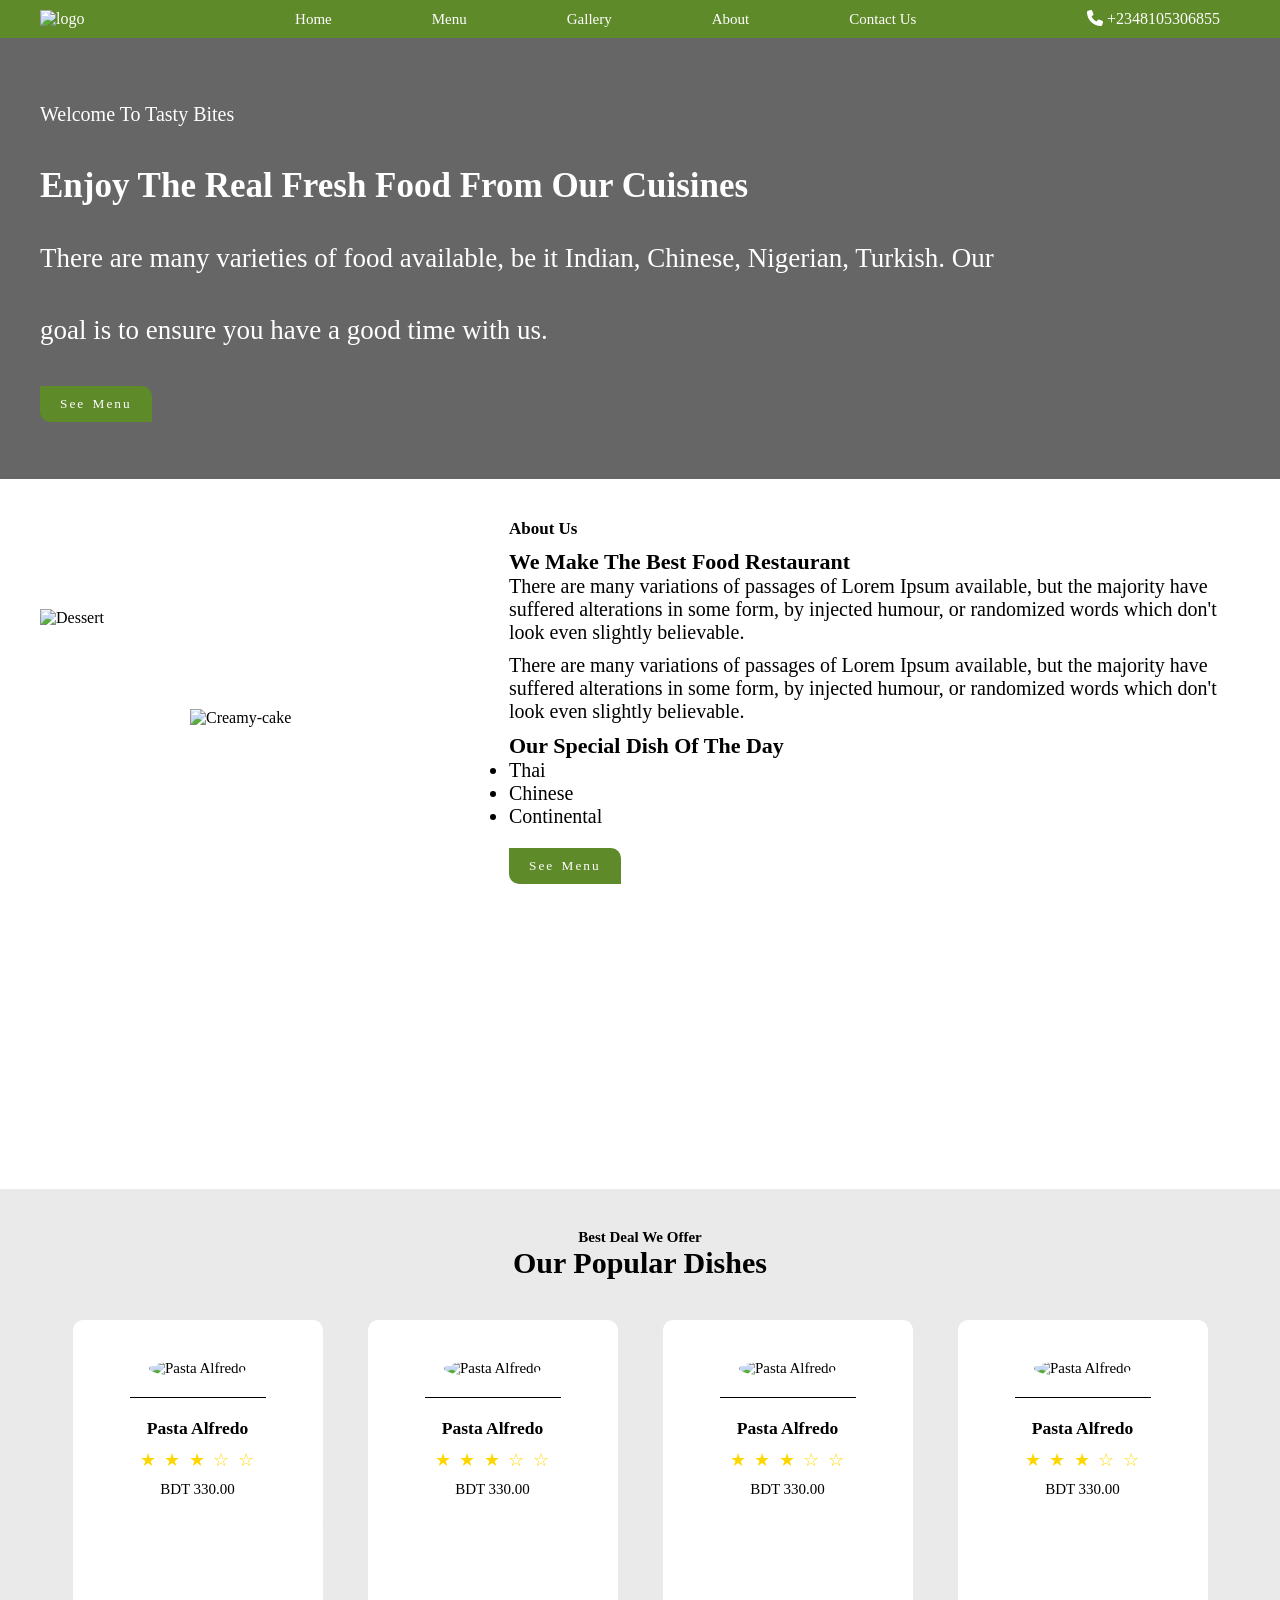
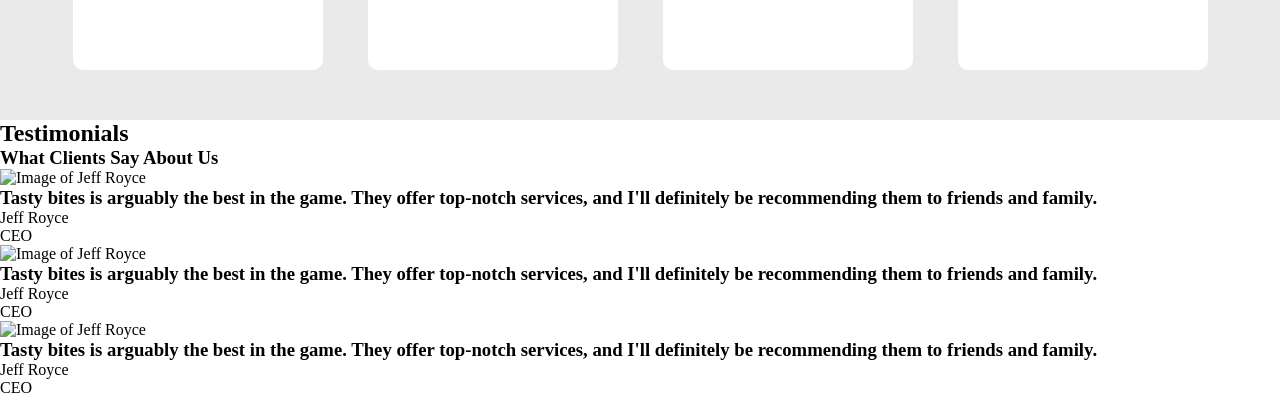
==== commit 0ae56a7b: "Feat: structure testimonial section" ====
--- a/tasty-bites/index.html
+++ b/tasty-bites/index.html
@@ -151,59 +151,54 @@
 
     <section>
         <div class="testimonial">
-            <h2>Best Deal We Offer</h2>
-            <h3>Our Popular Dishes</h3>
-        </div>
-
-        <ul>
-            <li><div class ="testimonial1">
-                <span class ="customer1-image">
-                    <img src="https://retratosbarcelona.com/wp-content/uploads/2022/09/Retratos_Barcelona_Corporate_Headshots_Ukraine-fundraiser_008.jpg"
-                    alt="Image of Jeff Royce">
-                </span>
-                <div class = "review">
-                    <h3>Tasty boites is arguably the best in the game.
+            <h2>Testimonials</h2>
+            <h3>What Clients Say About Us</h3>
+
+            <ul class = "reviews">
+                <li class ="testimonial1">
+                    <div>
+                        <img src="Assets/Images/photo_8_2026-07-24_16-06-29.jpg"
+                        alt="Image of Jeff Royce">
+                    </div>
+                    <h3>Tasty bites is arguably the best in the game.
                         They offer top-notch services, and I'll definitely
                         be recommending them to friends and family.
                     </h3>
                     <p>Jeff Royce</p>
                     <p>CEO</p>
-                </div>
-            </li></div>
-
-            <li><div class ="testimonial2">
-                <span class ="customer2-image">
-                    <img src="https://retratosbarcelona.com/wp-content/uploads/2022/09/Retratos_Barcelona_Corporate_Headshots_Ukraine-fundraiser_008.jpg"
-                    alt="Image of Jeff Royce">
-                </span>
-                <div class = "review">
-                    <h3>Tasty boites is arguably the best in the game.
+                </li>
+
+                <li class ="testimonial2">
+                    <div>
+                        <img src="Assets/Images/photo_8_2026-07-24_16-06-29.jpg"
+                        alt="Image of Jeff Royce">
+                    </div>
+                    <h3>Tasty bites is arguably the best in the game.
                         They offer top-notch services, and I'll definitely
                         be recommending them to friends and family.
                     </h3>
                     <p>Jeff Royce</p>
                     <p>CEO</p>
-                </div>
-            </li></div>
-
-            <li><div class ="testimonial3">
-                <span class ="customer3-image">
-                    <img src="https://retratosbarcelona.com/wp-content/uploads/2022/09/Retratos_Barcelona_Corporate_Headshots_Ukraine-fundraiser_008.jpg"
-                    alt="Image of Jeff Royce">
-                </span>
-                <div class = "review">
-                    <h3>Tasty boites is arguably the best in the game.
+                </li>
+
+                <li class ="testimonial3">
+                    <div>
+                        <img src="Assets/Images/photo_8_2026-07-24_16-06-29.jpg"
+                        alt="Image of Jeff Royce">
+                    </div>
+                    <h3>Tasty bites is arguably the best in the game.
                         They offer top-notch services, and I'll definitely
                         be recommending them to friends and family.
                     </h3>
                     <p>Jeff Royce</p>
                     <p>CEO</p>
-                </div>
-            </li></div>
-        </ul>
-    </section>
-
-    
+                </li>
+            </ul>
+        </div>
+    </section>
+
+    <!-- Gallery_Section
+
     <section>
         <div class='gallery'>
             <div>
--- a/tasty-bites/style.css
+++ b/tasty-bites/style.css
@@ -49,15 +49,15 @@
   background-size: cover;
   background-repeat: no-repeat;
   background-position: center;
-  color: white;
-  min-height: 70lvh;
-  line-height: 8lvh;
   padding: 40px;
 }
 
 .hero-content {
+  color: white;
   width: 200%;
   max-width: 1000px;
+  min-height: 100lvh;
+  line-height: 8lvh;
 }
 
 .hero h1 {
@@ -110,20 +110,17 @@
   width: 45%;
   min-height: 450px;
 }
-
 .about-left-content img {
-  width: 200px;
-  height: 200px;
+  width: 180px;
+  height: 180px;
   object-fit: cover;
   position: absolute;
 }
-
 .about-left-content img:first-child {
   top: 0;
   left: 0;
   z-index: 1;
 }
-
 .about-left-content img:last-child {
   top: 100px;
   left: 150px;
@@ -140,15 +137,84 @@
 margin-bottom: 10px;
 }
 .about-right-content h3 {
-  font-size: 22px;
-}
-div p {
+font-size: 22px;
+}
+.about-right-content p {
+font-size: 20px;
+margin-bottom: 10px;
+}
+.about-right-content li {
+font-size: 20px;
+}
+
+/*Menu_Section*/
+
+.menu-section {
+background-image: linear-gradient(rgba(225, 225, 225, 0.7), rgba(225, 225, 225, 0.7)),
+url(Assets/Images/photo_3_2026-07-24_16-06-29.jpg);
+background-size: cover;
+background-repeat: no-repeat;
+background-position: center;
+padding: 40px;
+}
+
+.menu-text h2 {
+  justify-content: center;
+  text-align: center;
+  font-size: 15px;
+}
+.menu-text h3 {
+  font-size: 30px;
+  justify-content: center;
+  text-align: center;
+  margin-bottom: 30px;
+}
+
+.menu-section ul {
+display: flex;
+justify-content: center;
+align-items: center;
+gap: 45px;
+list-style-type: none;
+}
+li .dish-card1, .dish-card2, .dish-card3, .dish-card4 {
+background-color: white;
+border-radius: 10px;
+width: 250px;
+height: 350px;
+padding: 40px;
+}
+
+.dish-image img {
+width: 140px;
+height: 140px;
+border-radius: 100%;
+margin: auto;
+object-fit: cover;
+}
+
+hr {
+  width: 80%;
+  margin: 20px auto;
+  border: none;
+  border-top: 1px solid #000;
+}
+
+.dish-text h3 p {
   font-size: 20px;
-  margin-bottom: 10px;
-}
-div p {
-  font-size: 20px;
-}
-li {
-  font-size: 20px;
-}+}
+
+.dish-text .rating {
+  color: gold;
+  font-size: 18px;
+  letter-spacing: 2px;
+  margin: 10px auto;
+}
+
+.dish-card1, .dish-card2, .dish-card3, .dish-card4 {
+text-align: center;
+font-size: 15px;
+margin: 10px auto;
+}
+
+/* Testimonial_Section*/
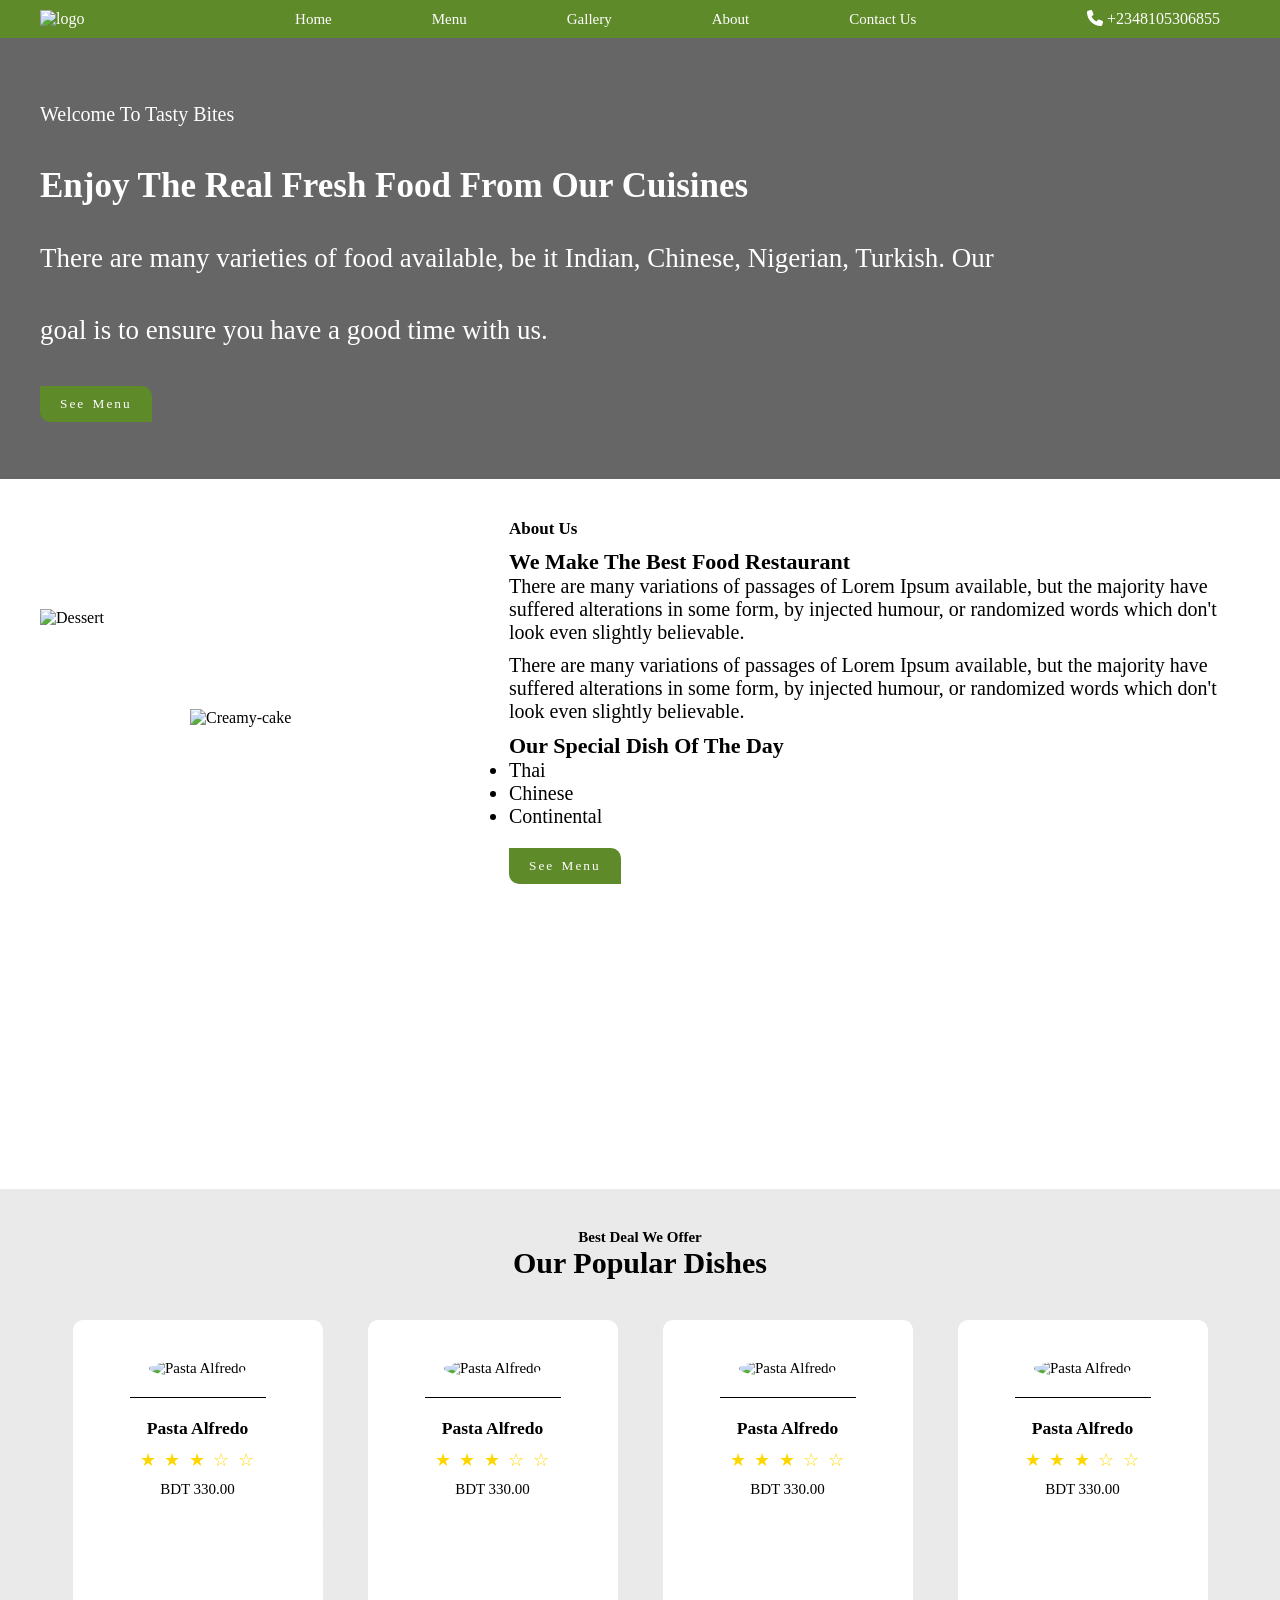
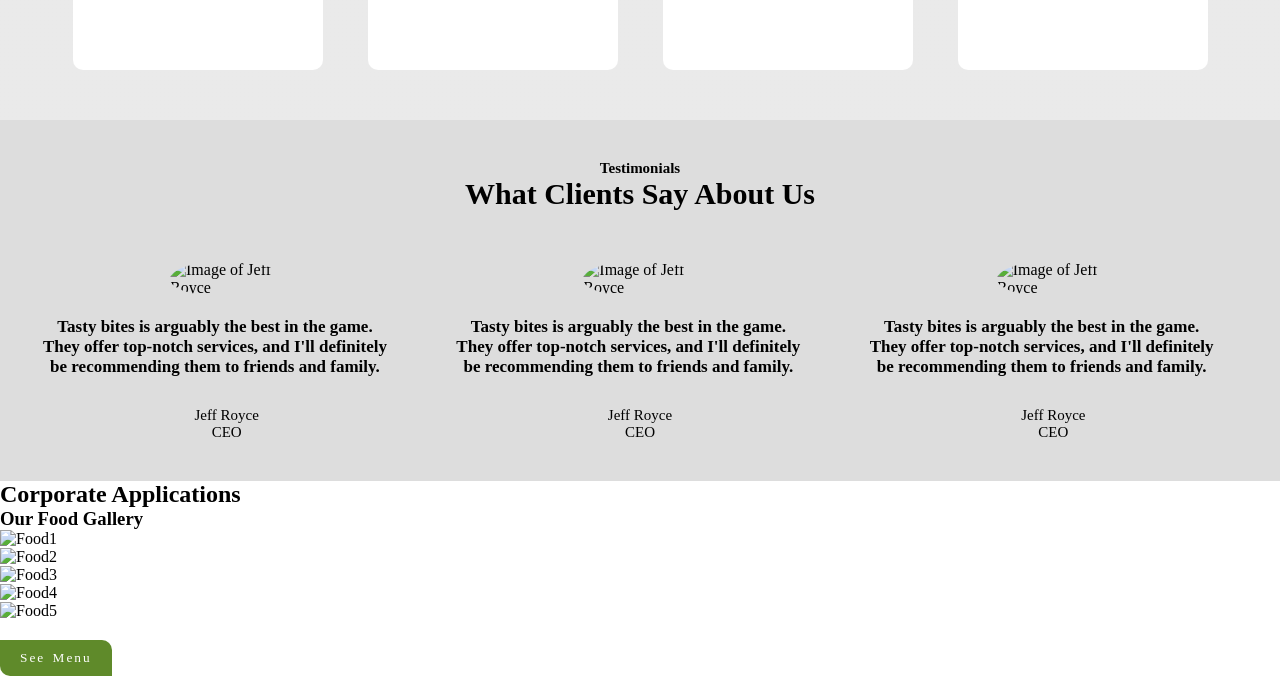
==== commit 098a75f9: "Feat: fix gallery section" ====
--- a/tasty-bites/index.html
+++ b/tasty-bites/index.html
@@ -197,38 +197,37 @@
         </div>
     </section>
 
-    <!-- Gallery_Section
+    <!-- Gallery_Section -->
 
     <section>
-        <div class='gallery'>
-            <div>
-                <h2>Corporate Applications</h2>
-                <p>Our Food Gallery</p>
-            </div>
-            <div>
-                <p>
-                    <ul>
-                        <li>
-                            <img src="Assets/Images/photo_1_2026-07-24_16-06-29.jpg" alt="First Food">
-                        </li>
-                        <li>
-                            <img src="Assets/Images/photo_2_2026-07-24_16-06-29.jpg" alt="First Food">
-                        </li>
-                        <li>
-                            <img src="Assets/Images/photo_3_2026-07-24_16-06-29.jpg" alt="First Food">
-                        </li>
-                        <li>
-                            <img src="Assets/Images/photo_4_2026-07-24_16-06-29.jpg" alt="First Food">
-                        </li>
-                        <li>
-                            <img src="Assets/Images/photo_5_2026-07-24_16-06-29.jpg" alt="First Food">
-                        </li>
-                    </ul>
-                </p>
-            </div>
-        </div>
-        <button type="Seemenu03">See Menu</button>
-    </section>
+       <div class="gallery">
+            <h2>Corporate Applications</h2>
+            <h3>Our Food Gallery</h3>
+            
+            <div class = "gallery-container">
+                <ul>
+                    <li class = "image1">
+                        <img src="Assets/Images/photo_1_2026-07-24_16-06-29.jpg" alt="Food1">
+                    </li>
+                    <li class = "image2">
+                        <img src="Assets/Images/photo_2_2026-07-24_16-06-29.jpg" alt="Food2">
+                    </li>
+                    <li class = "image3">
+                        <img src="Assets/Images/photo_5_2026-07-24_16-06-29.jpg" alt="Food3">
+                    </li>
+                    <li class = "image4">
+                        <img src="Assets/Images/photo_1_2026-07-24_16-06-29.jpg" alt="Food4">
+                    </li>
+                   <li class = "image5">
+                        <img src="Assets/Images/photo_3_2026-07-24_16-06-29.jpg" alt="Food5">
+                    </li>
+                </ul>
+            </div>
+            <button>See Menu</button>
+        </div>
+    </section>
+
+    <!-- Article_Section
 
     <section>
         <article>
--- a/tasty-bites/style.css
+++ b/tasty-bites/style.css
@@ -128,34 +128,35 @@
 }
 
 .about-right-content {
-min-height: 70lvh;
-justify-content: center;
-align-items: center;
+  min-height: 70lvh;
+  justify-content: center;
+  align-items: center;
 }
 .about-right-content h2 {
-font-size: 17px;
-margin-bottom: 10px;
+  font-size: 17px;
+  margin-bottom: 10px;
 }
 .about-right-content h3 {
-font-size: 22px;
+  font-size: 22px;
 }
 .about-right-content p {
-font-size: 20px;
-margin-bottom: 10px;
+  font-size: 20px;
+  margin-bottom: 10px;
 }
 .about-right-content li {
-font-size: 20px;
+  font-size: 20px;
 }
 
 /*Menu_Section*/
 
 .menu-section {
-background-image: linear-gradient(rgba(225, 225, 225, 0.7), rgba(225, 225, 225, 0.7)),
-url(Assets/Images/photo_3_2026-07-24_16-06-29.jpg);
-background-size: cover;
-background-repeat: no-repeat;
-background-position: center;
-padding: 40px;
+  background-image:
+    linear-gradient(rgba(225, 225, 225, 0.7), rgba(225, 225, 225, 0.7)),
+    url(Assets/Images/photo_3_2026-07-24_16-06-29.jpg);
+  background-size: cover;
+  background-repeat: no-repeat;
+  background-position: center;
+  padding: 40px;
 }
 
 .menu-text h2 {
@@ -171,26 +172,29 @@
 }
 
 .menu-section ul {
-display: flex;
-justify-content: center;
-align-items: center;
-gap: 45px;
-list-style-type: none;
-}
-li .dish-card1, .dish-card2, .dish-card3, .dish-card4 {
-background-color: white;
-border-radius: 10px;
-width: 250px;
-height: 350px;
-padding: 40px;
+  display: flex;
+  justify-content: center;
+  align-items: center;
+  gap: 45px;
+  list-style-type: none;
+}
+li .dish-card1,
+.dish-card2,
+.dish-card3,
+.dish-card4 {
+  background-color: white;
+  border-radius: 10px;
+  width: 250px;
+  height: 350px;
+  padding: 40px;
 }
 
 .dish-image img {
-width: 140px;
-height: 140px;
-border-radius: 100%;
-margin: auto;
-object-fit: cover;
+  width: 140px;
+  height: 140px;
+  border-radius: 100%;
+  margin: auto;
+  object-fit: cover;
 }
 
 hr {
@@ -211,10 +215,60 @@
   margin: 10px auto;
 }
 
-.dish-card1, .dish-card2, .dish-card3, .dish-card4 {
-text-align: center;
-font-size: 15px;
-margin: 10px auto;
+.dish-card1,
+.dish-card2,
+.dish-card3,
+.dish-card4 {
+  text-align: center;
+  font-size: 15px;
+  margin: 10px auto;
 }
 
 /* Testimonial_Section*/
+
+.testimonial {
+  background-color: #dddddd;
+  background-size: cover;
+  background-repeat: no-repeat;
+  background-position: center;
+  padding: 40px;
+}
+
+.testimonial h2 {
+  justify-content: center;
+  text-align: center;
+  font-size: 15px;
+}
+.testimonial h3 {
+  font-size: 30px;
+  text-align: center;
+  margin-bottom: 30px;
+}
+
+.reviews img {
+  width: 95px;
+  height: 95px;
+  border-radius: 100%;
+  margin: 20px 130px;
+  object-fit: cover;
+  gap: 80px;
+}
+
+.reviews h3 {
+  font-size: 17px;
+  text-align: center;
+  width: 350px;
+}
+
+.reviews p {
+  font-size: 15px;
+  text-align: center;
+}
+
+.reviews {
+  display: flex;
+  justify-content: center;
+  align-items: center;
+  gap: 40px;
+  list-style-type: none;
+}
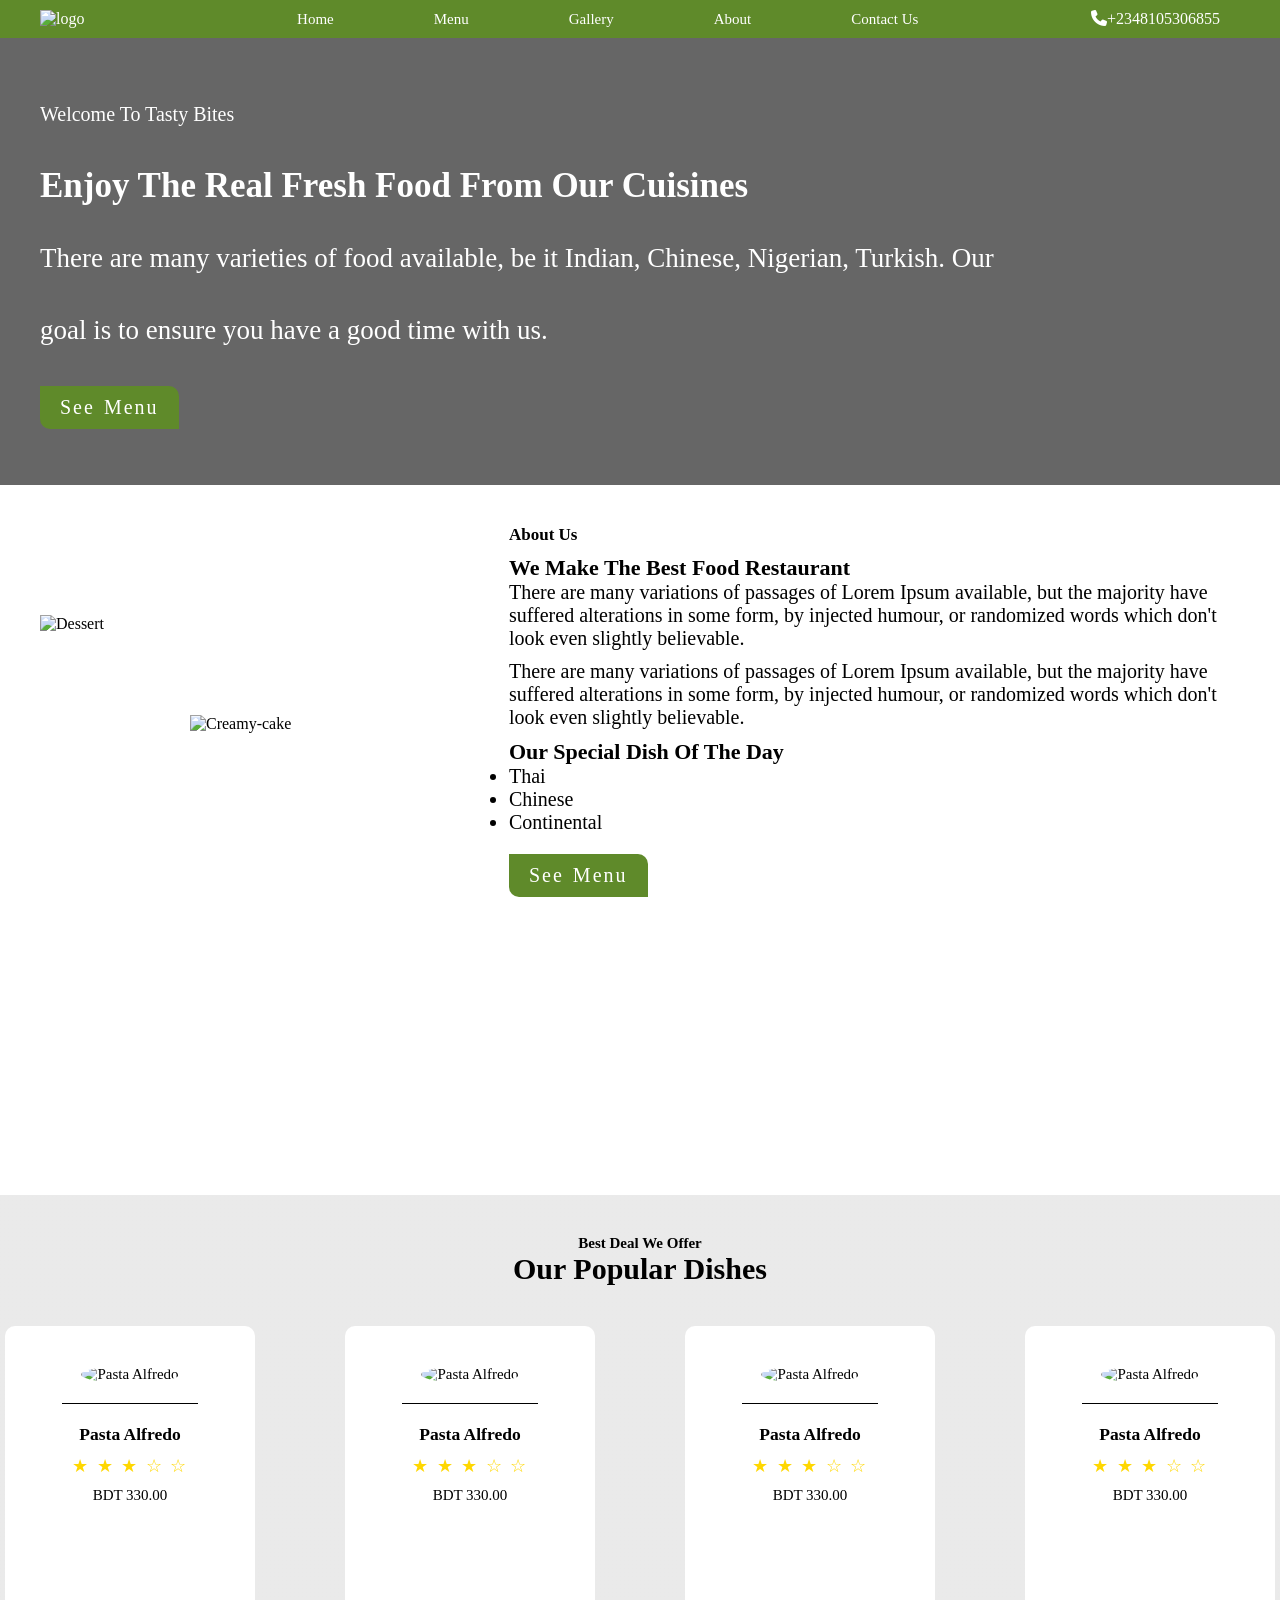
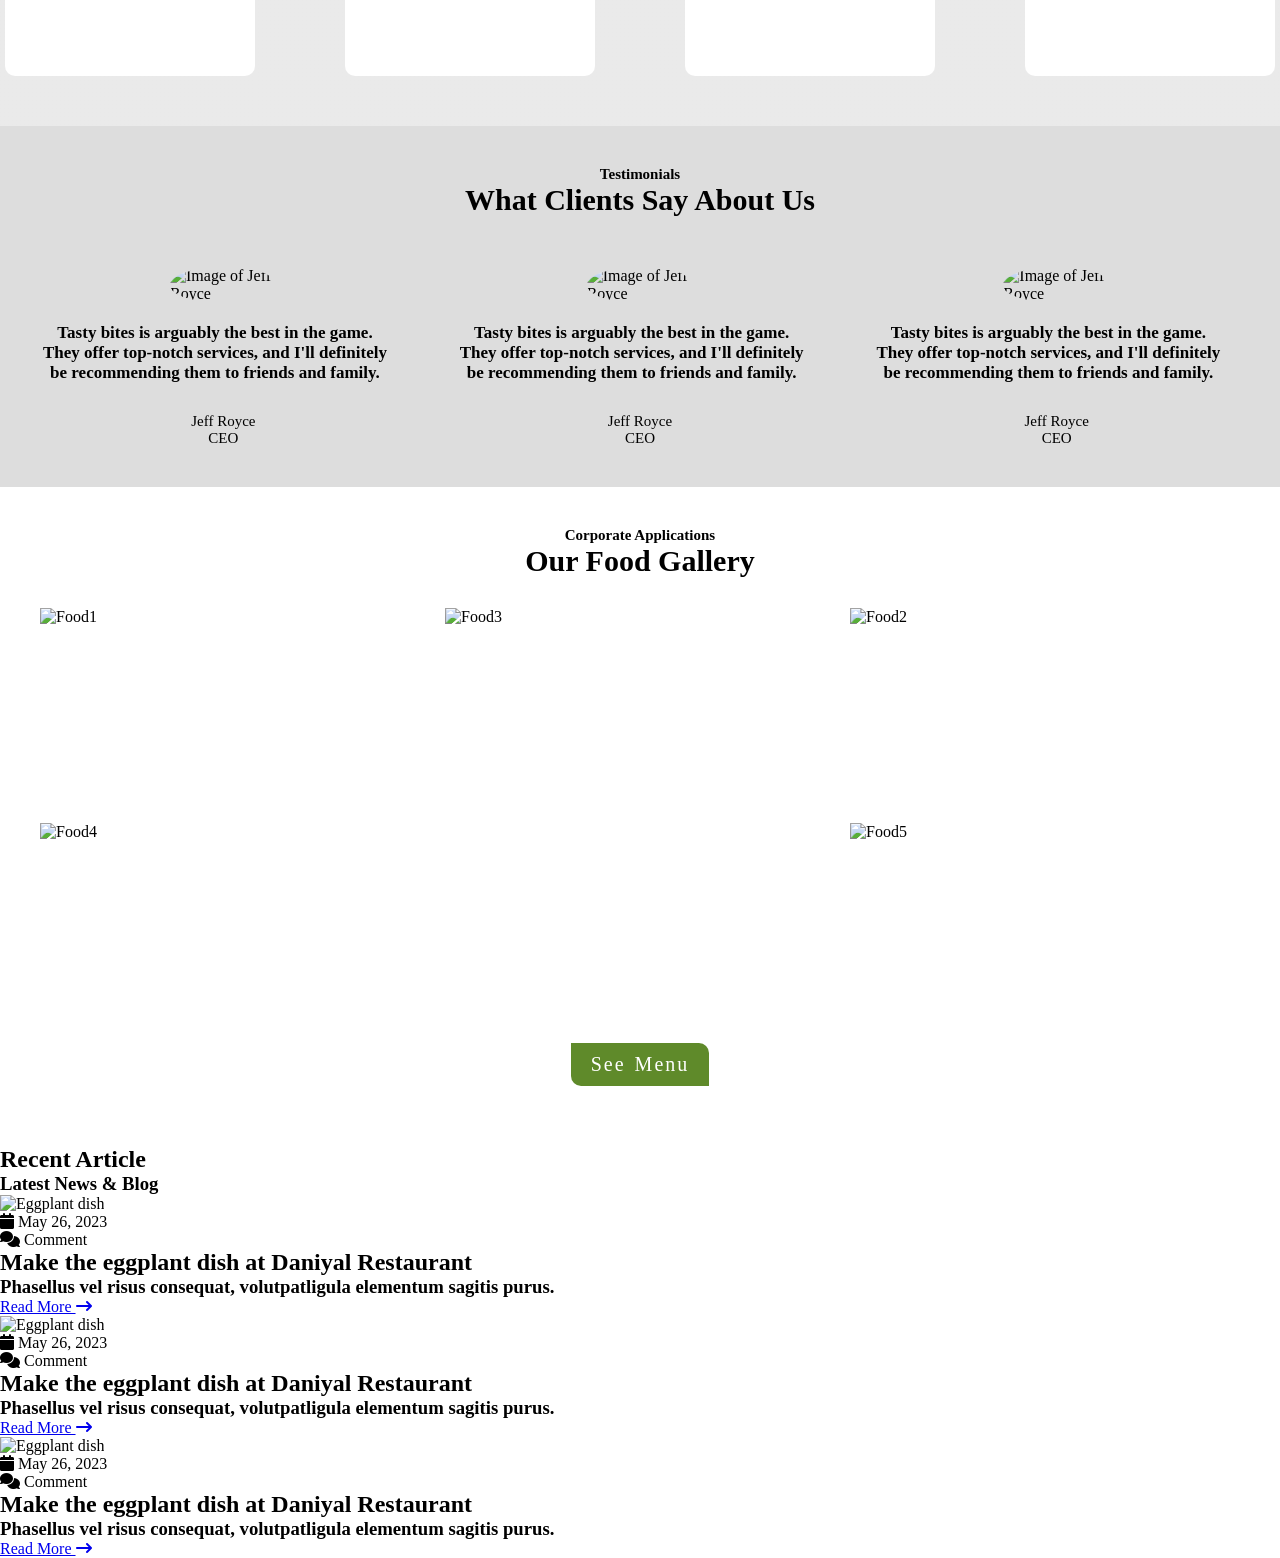
==== commit 8dac1202: "Feat: fix article section" ====
--- a/tasty-bites/index.html
+++ b/tasty-bites/index.html
@@ -29,7 +29,7 @@
                 <li><a href=#contact-us>Contact Us
                 </a></li>
             </ul>
-            <span class = "tel"><i class="fa-solid fa-phone"></i> +2348105306855
+            <span class = "tel"><i class="fa-solid fa-phone"></i>+2348105306855
             </span>
         </nav>
     </header>
@@ -200,7 +200,7 @@
     <!-- Gallery_Section -->
 
     <section>
-       <div class="gallery">
+       <div class="gallery" id = "gallery">
             <h2>Corporate Applications</h2>
             <h3>Our Food Gallery</h3>
             
@@ -227,40 +227,71 @@
         </div>
     </section>
 
-    <!-- Article_Section
+    <!-- Article_Section -->
 
     <section>
         <article>
             <h2>Recent Article</h2>
-            <p>Latest News & Blog</p>
-            <div class="blog01">
-            <img src="Assets/Images/photo_4_2026-07-24_16-06-29.jpg" alt="Eggplant dish">
-            <p>May 26, 2023 Comment</p>
-            <p>Make the eggplant dish at Daniyal Restaurant</p>
-            <p>Phasellus vel risus consequat, volutpatligula
-                elementum sagitis purus.</p>
-            <p><a href="https:\\tastybites.com.ng" target="_blabk">Read More</a></p>
-            </div>
-
-            <div class="blog02">
-            <img src="Assets/Images/photo_4_2026-07-24_16-06-29.jpg" alt="Eggplant dish">
-            <p>May 26, 2023 Comment</p>
-            <p>Make the eggplant dish at Daniyal Restaurant</p>
-            <p>Phasellus vel risus consequat, volutpatligula
-                elementum sagitis purus.</p>
-            <p><a href="https:\\tastybites.com.ng" target="_blabk">Read More</a></p>
-            </div>
-
-            <div class="blog03">
-            <img src="Assets/Images/photo_4_2026-07-24_16-06-29.jpg" alt="Eggplant dish">
-            <p>May 26, 2023 Comment</p>
-            <p>Make the eggplant dish at Daniyal Restaurant</p>
-            <p>Phasellus vel risus consequat, volutpatligula
-                elementum sagitis purus.</p>
-            <p><a href="https:\\tastybites.com.ng" target="_blabk">Read More</a></p>
-            </div>
-    </section>
-
+            <h3>Latest News & Blog</h3>
+            
+            <div class = "blog-section">
+                <div class="blog1">
+                    <img src="Assets/Images/photo_7_2026-07-24_16-06-29.jpg" alt="Eggplant dish">
+
+                    <p><ul>
+                        <li><i class="fa-solid fa-calendar"></i>
+                        May 26, 2023</li>
+                        <li><i class="fa-solid fa-comments"></i>
+                        Comment</li>
+                    </ul></p>
+
+                    <h2>Make the eggplant dish at Daniyal Restaurant</h2>
+                    <h3>Phasellus vel risus consequat, volutpatligula
+                        elementum sagitis purus.</h3>
+
+                    <a href="https:\\tastybites.com.ng" target="_blabk">Read More
+                        <i class="fa-solid fa-arrow-right-long"></i></a>
+                </div>
+
+                <div class="blog1">
+                    <img src="Assets/Images/photo_7_2026-07-24_16-06-29.jpg" alt="Eggplant dish">
+
+                    <p><ul>
+                        <li><i class="fa-solid fa-calendar"></i>
+                        May 26, 2023</li>
+                        <li><i class="fa-solid fa-comments"></i>
+                        Comment</li>
+                    </ul></p>
+
+                    <h2>Make the eggplant dish at Daniyal Restaurant</h2>
+                    <h3>Phasellus vel risus consequat, volutpatligula
+                        elementum sagitis purus.</h3>
+
+                    <a href="https:\\tastybites.com.ng" target="_blabk">Read More
+                        <i class="fa-solid fa-arrow-right-long"></i></a>
+                </div>
+
+                <div class="blog1">
+                    <img src="Assets/Images/photo_7_2026-07-24_16-06-29.jpg" alt="Eggplant dish">
+
+                    <p><ul>
+                        <li><i class="fa-solid fa-calendar"></i>
+                        May 26, 2023</li>
+                        <li><i class="fa-solid fa-comments"></i>
+                        Comment</li>
+                    </ul></p>
+
+                    <h2>Make the eggplant dish at Daniyal Restaurant</h2>
+                    <h3>Phasellus vel risus consequat, volutpatligula
+                        elementum sagitis purus.</h3>
+
+                    <a href="https:\\tastybites.com.ng" target="_blabk">Read More
+                        <i class="fa-solid fa-arrow-right-long"></i></a>
+                </div>
+            </div>    
+    </section>
+ 
+    <!-- Contact_Section
 <section>
         <div class="contact01">
         <a 
--- a/tasty-bites/style.css
+++ b/tasty-bites/style.css
@@ -83,6 +83,7 @@
   border: none;
   border-radius: 0px 10px;
   margin-top: 20px;
+  font-size: 20px;
   word-spacing: 2px;
   letter-spacing: 2px;
   cursor: pointer;
@@ -175,7 +176,7 @@
   display: flex;
   justify-content: center;
   align-items: center;
-  gap: 45px;
+  gap: 90px;
   list-style-type: none;
 }
 li .dish-card1,
@@ -190,8 +191,8 @@
 }
 
 .dish-image img {
-  width: 140px;
-  height: 140px;
+  width: 120px;
+  height: 120px;
   border-radius: 100%;
   margin: auto;
   object-fit: cover;
@@ -227,11 +228,11 @@
 /* Testimonial_Section*/
 
 .testimonial {
-  background-color: #dddddd;
-  background-size: cover;
-  background-repeat: no-repeat;
-  background-position: center;
-  padding: 40px;
+background-color: #dddddd;
+background-size: cover;
+background-repeat: no-repeat;
+background-position: center;
+padding: 40px;
 }
 
 .testimonial h2 {
@@ -269,6 +270,64 @@
   display: flex;
   justify-content: center;
   align-items: center;
-  gap: 40px;
+  gap: 50px;
   list-style-type: none;
 }
+
+/*Gallery_Section*/
+
+.gallery {
+background-color: white;
+background-size: cover;
+background-repeat: no-repeat;
+background-position: center;
+padding: 40px;
+}
+
+.gallery h2 {
+  justify-content: center;
+  text-align: center;
+  font-size: 15px;
+}
+
+.gallery h3 {
+  font-size: 30px;
+  text-align: center;
+  margin-bottom: 30px;
+}
+
+.gallery-container ul {
+  display: grid;
+  grid-template-columns: 1fr 1fr 1fr;
+  grid-template-rows: 200px 200px;
+  gap: 15px;
+
+  margin: 0 auto;
+  padding: 0;;
+}
+
+.gallery-container li {
+  list-style-type: none;
+  overflow: hidden;
+}
+ul img {
+  width: 100%;
+  height: 100%;
+  object-fit: cover;
+}
+
+.gallery-container li:nth-child(3) {
+  grid-column: 2;
+  grid-row: 1/3;
+}
+
+.gallery-container img {
+  width: 100%;
+  height:100%;
+  object-fit: cover;
+}
+
+.gallery button {
+ display: block;
+ margin: 20px auto;
+}
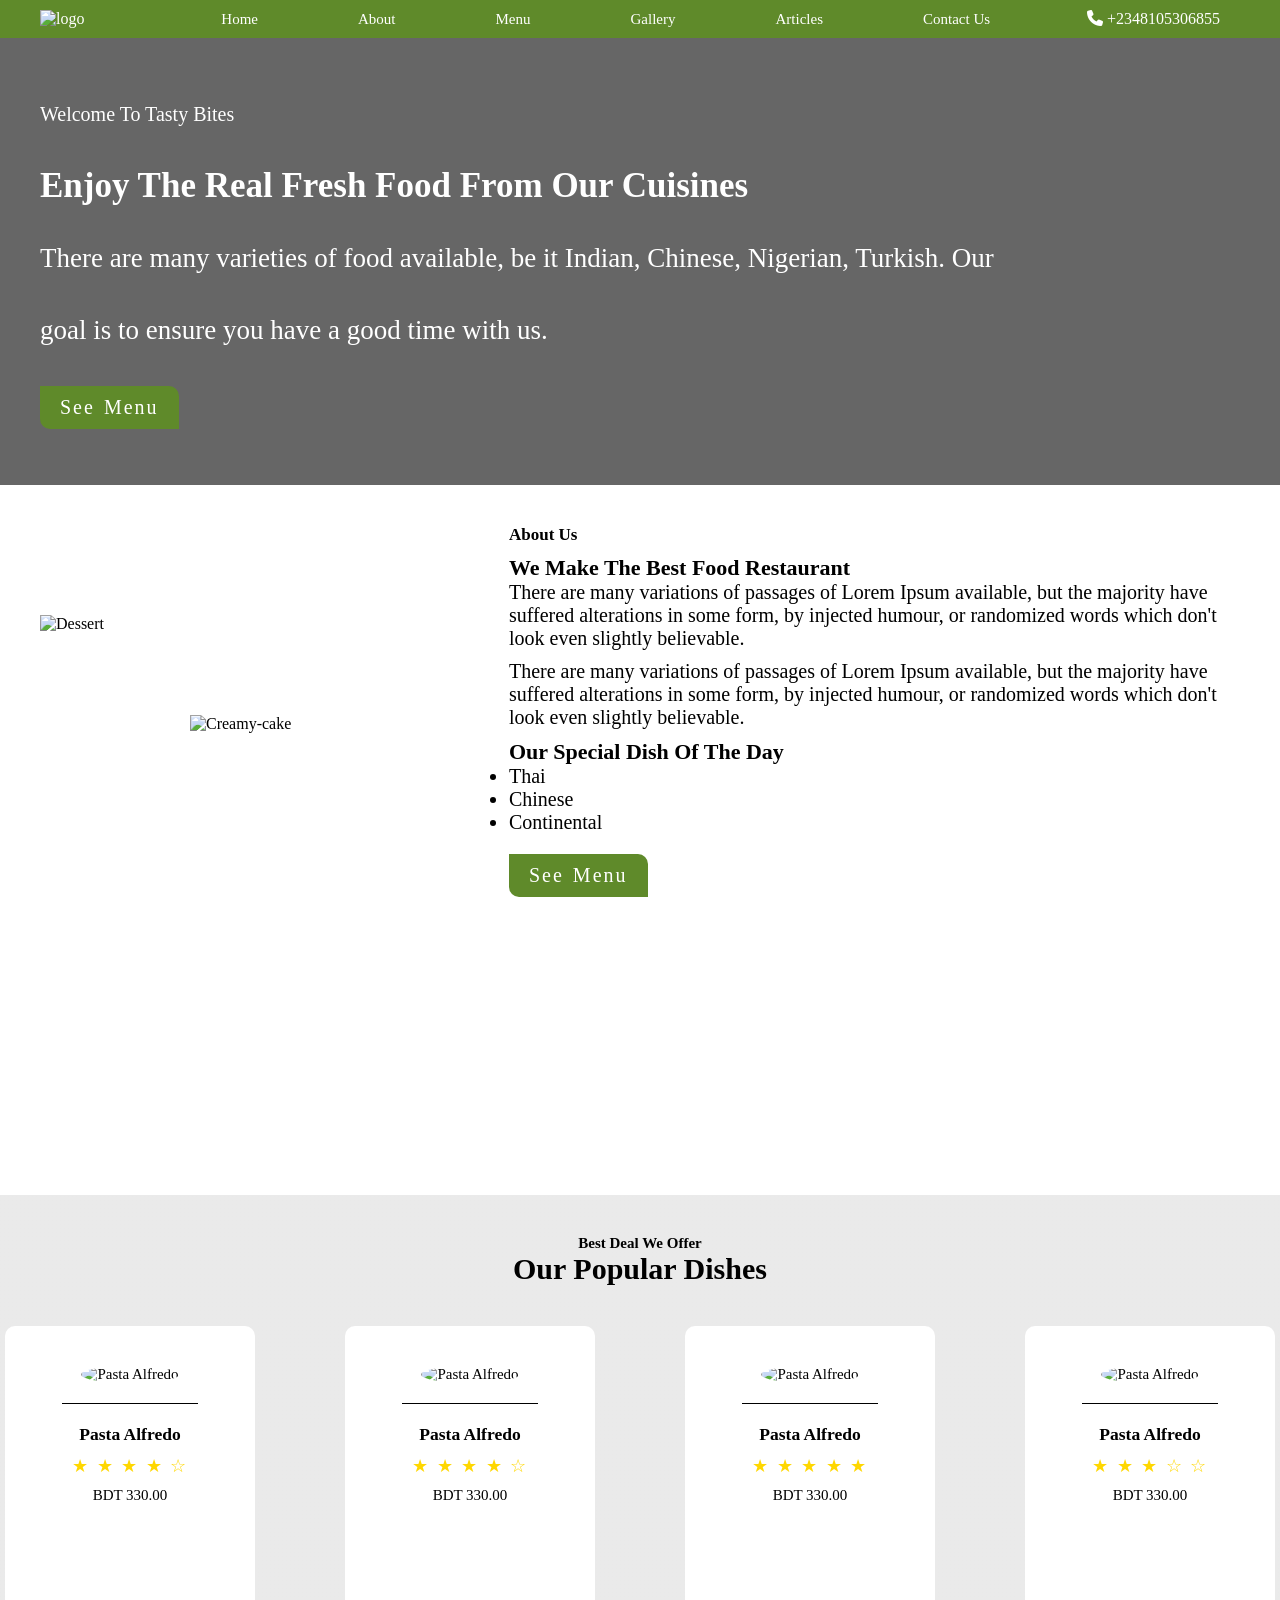
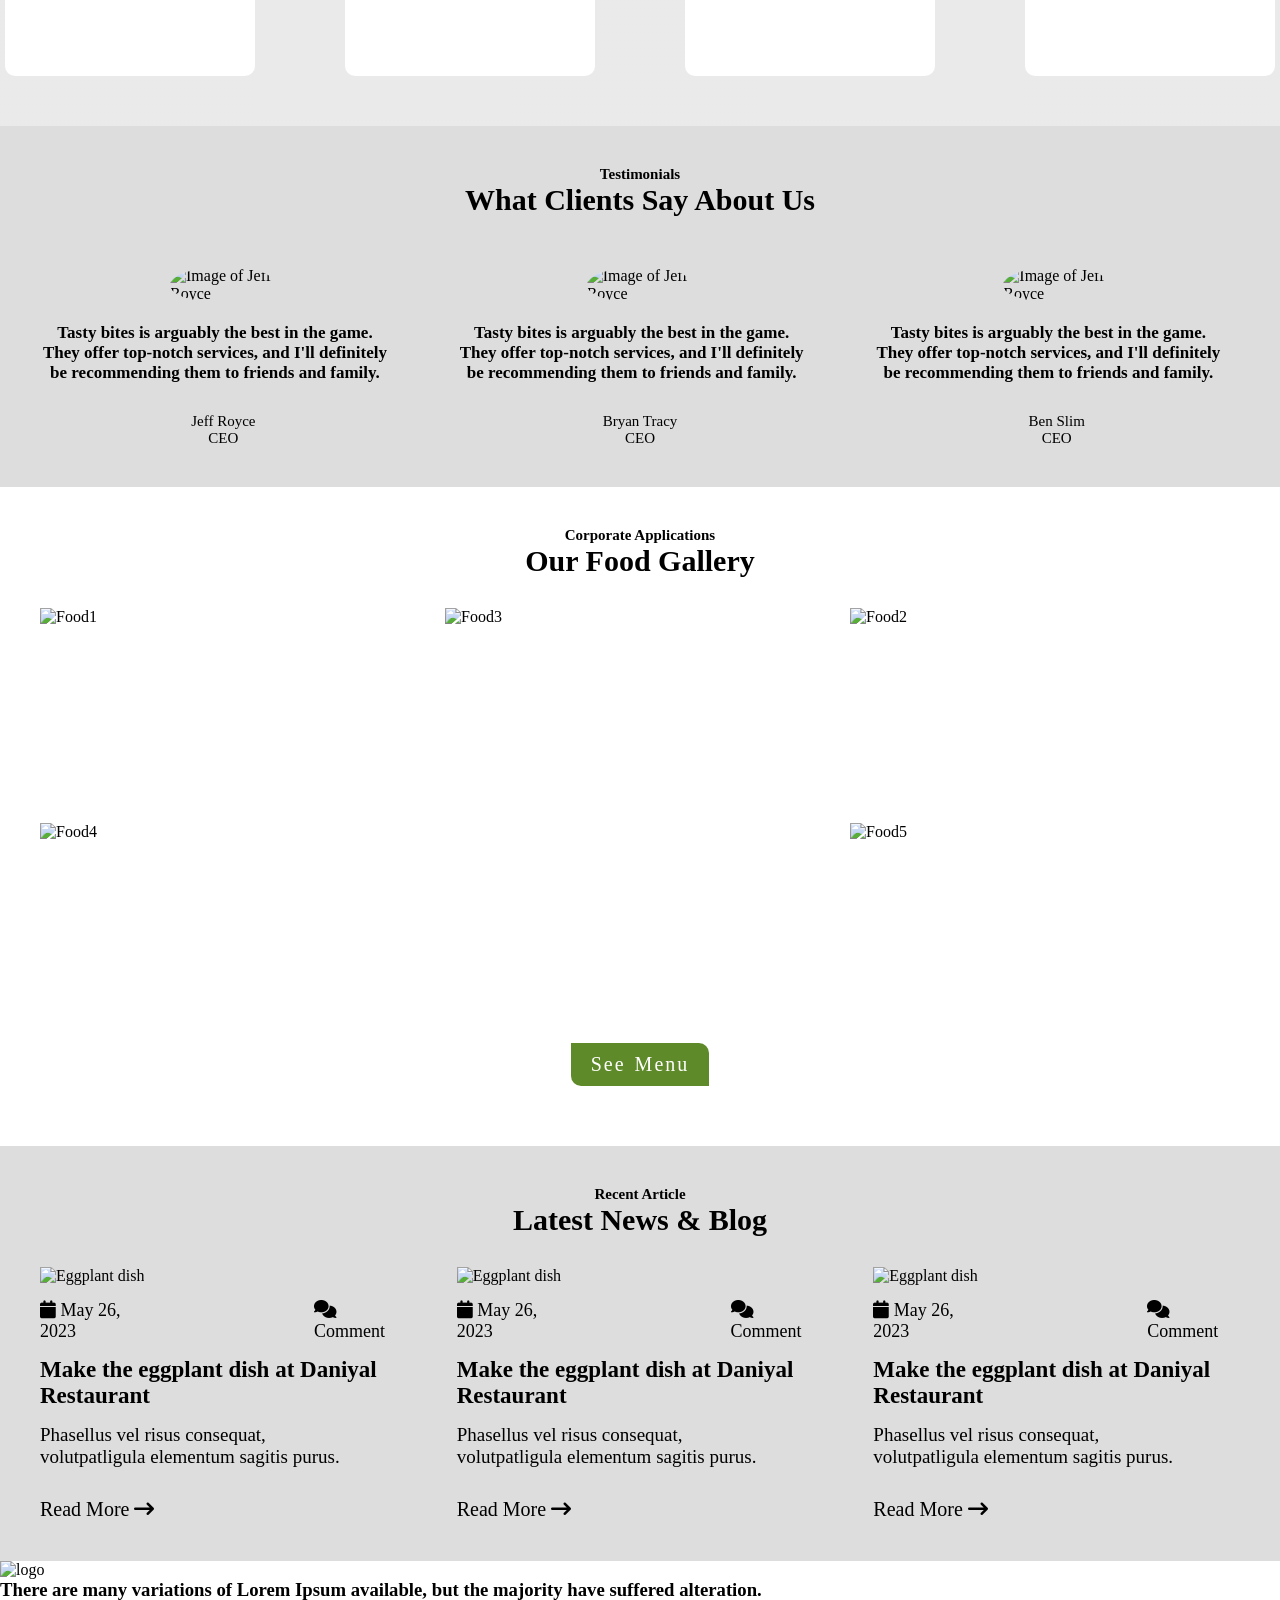
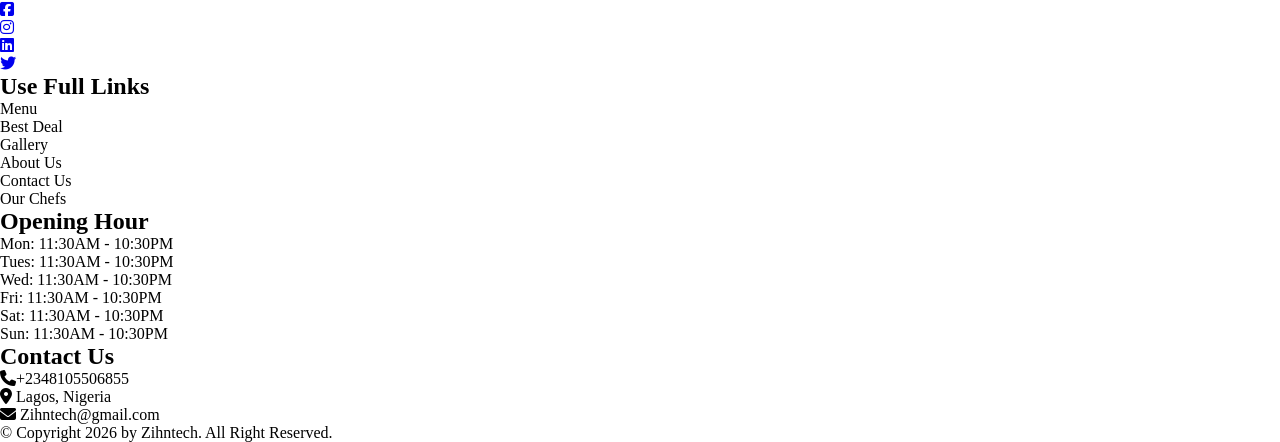
==== commit f1201ec4: "Feat: fix footer section" ====
--- a/tasty-bites/index.html
+++ b/tasty-bites/index.html
@@ -20,16 +20,18 @@
             <ul>
                 <li><a href=#home>Home
                 </a></li>
+                <li><a href=#about>About
+                </a></li>
                 <li><a href=#menu>Menu
                 </a></li>
                 <li><a href=#gallery>Gallery
                 </a></li>
-                <li><a href=#about>About
+                <li><a href=#Articles>Articles
                 </a></li>
                 <li><a href=#contact-us>Contact Us
                 </a></li>
             </ul>
-            <span class = "tel"><i class="fa-solid fa-phone"></i>+2348105306855
+            <span class = "tel"><i class="fa-solid fa-phone"></i> +2348105306855
             </span>
         </nav>
     </header>
@@ -100,7 +102,7 @@
                 <div class = "dish-text">
                     <h3>Pasta Alfredo</h3>
                     <div class = "rating">
-                    &#9733; &#9733; &#9733; &#9734; &#9734;
+                    &#9733; &#9733; &#9733; &#9733; &#9734;
                     </div>
                     <p>BDT 330.00</p>   
                 </div>
@@ -108,12 +110,12 @@
             
             <li><div class ="dish-card2">
                 <span class ="dish-image">
-                    <img src="Assets/Images/photo_8_2026-07-24_16-06-29.jpg" alt="Pasta Alfredo">
+                    <img src="Assets/Images/photo_6_2026-07-24_16-06-29.jpg" alt="Pasta Alfredo">
                 <hr></span>
                 <div class = "dish-text">
                     <h3>Pasta Alfredo</h3>
                     <div class = "rating">
-                    &#9733; &#9733; &#9733; &#9734; &#9734;
+                    &#9733; &#9733; &#9733; &#9733; &#9734;
                     </div>
                     <p>BDT 330.00</p>     
                 </div>
@@ -121,12 +123,12 @@
 
             <li><div class ="dish-card3">
                 <span class ="dish-image">
-                    <img src="Assets/Images/photo_8_2026-07-24_16-06-29.jpg" alt="Pasta Alfredo">
+                    <img src="Assets/Images/photo_4_2026-07-24_16-06-29.jpg" alt="Pasta Alfredo">
                 <hr></span>
                 <div class = "dish-text">
                     <h3>Pasta Alfredo</h3>
                     <div class = "rating">
-                    &#9733; &#9733; &#9733; &#9734; &#9734;
+                    &#9733; &#9733; &#9733; &#9733; &#9733;
                     </div>
                     <p>BDT 330.00</p>   
                 </div>
@@ -134,7 +136,7 @@
 
             <li><div class ="dish-card4">
                 <span class ="dish-image">
-                    <img src="Assets/Images/photo_8_2026-07-24_16-06-29.jpg" alt="Pasta Alfredo">
+                    <img src="Assets/Images/photo_9_2026-07-24_16-06-29.jpg" alt="Pasta Alfredo">
                 <hr></span>
                 <div class = "dish-text">
                    <h3>Pasta Alfredo</h3>
@@ -157,7 +159,7 @@
             <ul class = "reviews">
                 <li class ="testimonial1">
                     <div>
-                        <img src="Assets/Images/photo_8_2026-07-24_16-06-29.jpg"
+                        <img src="Assets/Images/bearded-sailor-dressed-red-hat-yellow-anorak-posing-against-blue-wall-serious-man-with-beard-having-blue-charming-eyes.jpg"
                         alt="Image of Jeff Royce">
                     </div>
                     <h3>Tasty bites is arguably the best in the game.
@@ -170,27 +172,27 @@
 
                 <li class ="testimonial2">
                     <div>
-                        <img src="Assets/Images/photo_8_2026-07-24_16-06-29.jpg"
+                        <img src="Assets/Images/closeup-portrait-young-african-american-man-with-hat.jpg"
                         alt="Image of Jeff Royce">
                     </div>
                     <h3>Tasty bites is arguably the best in the game.
                         They offer top-notch services, and I'll definitely
                         be recommending them to friends and family.
                     </h3>
-                    <p>Jeff Royce</p>
+                    <p>Bryan Tracy</p>
                     <p>CEO</p>
                 </li>
 
                 <li class ="testimonial3">
                     <div>
-                        <img src="Assets/Images/photo_8_2026-07-24_16-06-29.jpg"
+                        <img src="Assets/Images/young-guy-with-curly-hair-dresses-casual-maroon-t-hirt-white-concrete-wall-people-youth-clothing-advertisement-concept.jpg"
                         alt="Image of Jeff Royce">
                     </div>
                     <h3>Tasty bites is arguably the best in the game.
                         They offer top-notch services, and I'll definitely
                         be recommending them to friends and family.
                     </h3>
-                    <p>Jeff Royce</p>
+                    <p>Ben Slim</p>
                     <p>CEO</p>
                 </li>
             </ul>
@@ -210,13 +212,13 @@
                         <img src="Assets/Images/photo_1_2026-07-24_16-06-29.jpg" alt="Food1">
                     </li>
                     <li class = "image2">
-                        <img src="Assets/Images/photo_2_2026-07-24_16-06-29.jpg" alt="Food2">
+                        <img src="Assets/Images/photo_10_2026-07-24_16-06-29.jpg" alt="Food2">
                     </li>
                     <li class = "image3">
                         <img src="Assets/Images/photo_5_2026-07-24_16-06-29.jpg" alt="Food3">
                     </li>
                     <li class = "image4">
-                        <img src="Assets/Images/photo_1_2026-07-24_16-06-29.jpg" alt="Food4">
+                        <img src="Assets/Images/photo_2_2026-07-24_16-06-29.jpg" alt="Food4">
                     </li>
                    <li class = "image5">
                         <img src="Assets/Images/photo_3_2026-07-24_16-06-29.jpg" alt="Food5">
@@ -230,13 +232,13 @@
     <!-- Article_Section -->
 
     <section>
-        <article>
+        <article id = "Articles">
             <h2>Recent Article</h2>
             <h3>Latest News & Blog</h3>
             
             <div class = "blog-section">
                 <div class="blog1">
-                    <img src="Assets/Images/photo_7_2026-07-24_16-06-29.jpg" alt="Eggplant dish">
+                    <img src="Assets/Images/photo_10_2026-07-24_16-06-29.jpg" alt="Eggplant dish">
 
                     <p><ul>
                         <li><i class="fa-solid fa-calendar"></i>
@@ -272,7 +274,7 @@
                 </div>
 
                 <div class="blog1">
-                    <img src="Assets/Images/photo_7_2026-07-24_16-06-29.jpg" alt="Eggplant dish">
+                    <img src="Assets/Images/photo_3_2026-07-24_16-06-29.jpg" alt="Eggplant dish">
 
                     <p><ul>
                         <li><i class="fa-solid fa-calendar"></i>
@@ -291,66 +293,73 @@
             </div>    
     </section>
  
-    <!-- Contact_Section
-<section>
-        <div class="contact01">
-        <a 
-            href="https:\\tastybites.index.html " target="_blank">
-                <img src="Assets/Images/photo_2026-07-26_16-13-12.jpg" alt="Brand Logo">
-        </a>
-        <p>There are many variations of Lorem Ipsum
-            available, but the majority have suffered
-            alteration.</p>
-        </div>
-
-        <div class="socials">
-        <ul>
-            <li><img src="https:\\fb.com\tastybites" alt="Facebook Link"></li>
-            <li><img src="https:\\instagram.com\tastybites" alt="Instagram Link"></li>
-            <li><img src="https:\\LinkedIn.com\tastybites" alt="LinkedIn Link"></li>
-            <li><img src="https:\\Twitter.com\tastybites" alt="Twitter Link"></li>
-        </ul>
-        </div>
-        <div class="menu">
-        <p><h3>Use Full Links</h3></p>
-        <p>
-            <ul>
-                <li>Menu</li>
-                <li>Best Deal</li>
-                <li>Gallery</li>
-                <li>About Us</li>
-                <li>Contact Us</li>
-                <li>Our Chefs</li>
-            </ul>
-        </p>
-        </div>
-        <div class="opentime">
-        <p><h3>Opening Hour</h3></p>
-        <p>
-            <ul>
-                <li>Mon: 11:30AM - 10:30PM</li>
-                <li>Tues: 11:30AM - 10:30PM</li>
-                <li>Wed: 11:30AM - 10:30PM</li>
-                <li>Fri: 11:30AM - 10:30PM</li>
-                <li>Sat: 11:30AM - 10:30PM</li>
-                <li>Sun: 11:30AM - 10:30PM</li>
-            </ul>
-        </p>
-        </div>
-        <div class="contact02">
-        <p><h3>Contact Us</h3></p>
-        <p>
-            <ul>
-                <li>Phone Number: +2348105506855</li>
-                <li>Location: Lagos, Nigeria</li>
-                <li>Email: Zihntech@gmail.com</li>
-            </ul>
-        </p>
-        </div>
-    </section>
+    <!-- Footer_Section -->
 
     <footer>
+        <div class = "footer-container">
+            <div class = "footer-about">
+                <img src="Assets/Images/photo_2026-08-06_18-55-12-removebg-preview.png" alt="logo" width= 80px height= 80px>
+                <h3>There are many variations of Lorem Ipsum
+                    available, but the majority have suffered
+                    alteration.
+                </h3>
+
+                <div class="socials">
+                    <ul>
+                        <li><a href="https:\\fb.com\tastybites.html" target ="_blank">
+                            <i class="fa-brands fa-square-facebook"></i></a>
+                        </li>
+                        <li><a href="https:\\instagram.com\tastybites" target ="_blank">
+                        <i class="fa-brands fa-instagram"></i></a>
+                        </li>
+                        <li><a href="https:\\LinkedIn.com\tastybites" target ="_blank">
+                        <i class="fa-brands fa-linkedin"></i></a>
+                        </li>
+                        <li><a href="https:\\Twitter.com\tastybites" target ="_blank">
+                        <i class="fa-brands fa-twitter"></i></a>
+                        </li>
+                    </ul>
+                </div>
+            </div>
+
+            <div class="useful-links">
+                <h2>Use Full Links</h2>
+                    <ul>
+                        <li>Menu</li>
+                        <li>Best Deal</li>
+                        <li>Gallery</li>
+                        <li>About Us</li>
+                        <li>Contact Us</li>
+                        <li>Our Chefs</li>
+                    </ul>
+            </div>
+
+            <div class="opentime">
+                <h2>Opening Hour</h2>
+                    <ul>
+                        <li>Mon: 11:30AM - 10:30PM</li>
+                        <li>Tues: 11:30AM - 10:30PM</li>
+                        <li>Wed: 11:30AM - 10:30PM</li>
+                        <li>Fri: 11:30AM - 10:30PM</li>
+                        <li>Sat: 11:30AM - 10:30PM</li>
+                        <li>Sun: 11:30AM - 10:30PM</li>
+                    </ul>
+            </div>
+
+            <div class="contact" id = "contact-us">
+                <h2>Contact Us</h2>
+                <p>
+                    <ul>
+                        <li><i class="fa-solid fa-phone"></i>+2348105506855</li>
+                        <li><i class="fa-solid fa-map-marker-alt"></i> Lagos, Nigeria</li>
+                        <li><i class="fa-solid fa-envelope"></i> Zihntech@gmail.com</li>
+                    </ul>
+                </p>
+            </div>
+        </div>
+        <div class = "copyright">
                 &copy; Copyright 2026 by Zihntech. All Right Reserved.
+        </div>
     </footer>
 </main>
 </html>
--- a/tasty-bites/style.css
+++ b/tasty-bites/style.css
@@ -89,10 +89,10 @@
   cursor: pointer;
 }
 
-button :hover {
+button:hover {
   background-color: white;
   color: #5f8a2a;
-  transition: 2s ease;
+  transition: 1s ease;
 }
 
 /* About_Section*/
@@ -228,11 +228,11 @@
 /* Testimonial_Section*/
 
 .testimonial {
-background-color: #dddddd;
-background-size: cover;
-background-repeat: no-repeat;
-background-position: center;
-padding: 40px;
+  background-color: #dddddd;
+  background-size: cover;
+  background-repeat: no-repeat;
+  background-position: center;
+  padding: 40px;
 }
 
 .testimonial h2 {
@@ -277,11 +277,11 @@
 /*Gallery_Section*/
 
 .gallery {
-background-color: white;
-background-size: cover;
-background-repeat: no-repeat;
-background-position: center;
-padding: 40px;
+  background-color: white;
+  background-size: cover;
+  background-repeat: no-repeat;
+  background-position: center;
+  padding: 40px;
 }
 
 .gallery h2 {
@@ -301,9 +301,8 @@
   grid-template-columns: 1fr 1fr 1fr;
   grid-template-rows: 200px 200px;
   gap: 15px;
-
   margin: 0 auto;
-  padding: 0;;
+  padding: 0;
 }
 
 .gallery-container li {
@@ -323,11 +322,94 @@
 
 .gallery-container img {
   width: 100%;
+  height: 100%;
+  object-fit: cover;
+}
+
+.gallery button {
+  display: block;
+  margin: 20px auto;
+}
+
+/* Article_Section*/
+
+article {
+  background-color: #dddddd;
+  background-size: cover;
+  background-repeat: no-repeat;
+  background-position: center;
+  padding: 40px;
+}
+
+article h2 {
+  justify-content: center;
+  text-align: center;
+  font-size: 15px;
+}
+
+article h3 {
+  font-size: 30px;
+  text-align: center;
+  margin-bottom: 30px;
+}
+
+.blog-section{
+display:flex;
+justify-content: center;
+align-items: center;
+gap: 50px;
+}
+
+.blog1 img {
+  object-fit: cover;
+  width:100%;
   height:100%;
-  object-fit: cover;
-}
-
-.gallery button {
- display: block;
- margin: 20px auto;
-}+  margin: 0 auto;
+  padding: 0 auto;
+}
+
+.blog1 p {
+}
+
+.blog1 ul {
+  font-size: 18px;
+  font-weight: lighter;
+  margin-top: 15px;
+  list-style: none;
+  display: flex;
+  justify-content: left;
+  align-items: center;
+  gap: 160px;
+}
+
+.blog1 h2 {
+  font-size: 23px;
+  margin: 15px 0px;
+  text-align: left;
+}
+
+.blog1 h3 {
+  font-size: 19px;
+  font-weight: lighter;
+  text-align: left;
+  width: 90%;
+}
+
+.blog1 a {
+font-size: 20px;
+text-align: center;
+text-decoration: none;
+margin-top: 2px;
+}
+.blog1 a:link {
+  color: black;
+}
+.blog1 a:visited {
+  color: red;
+}
+.blog1 a:hover {
+  color: #5f8a2a;
+}
+.blog1 a:active {
+  color: blue;
+}
